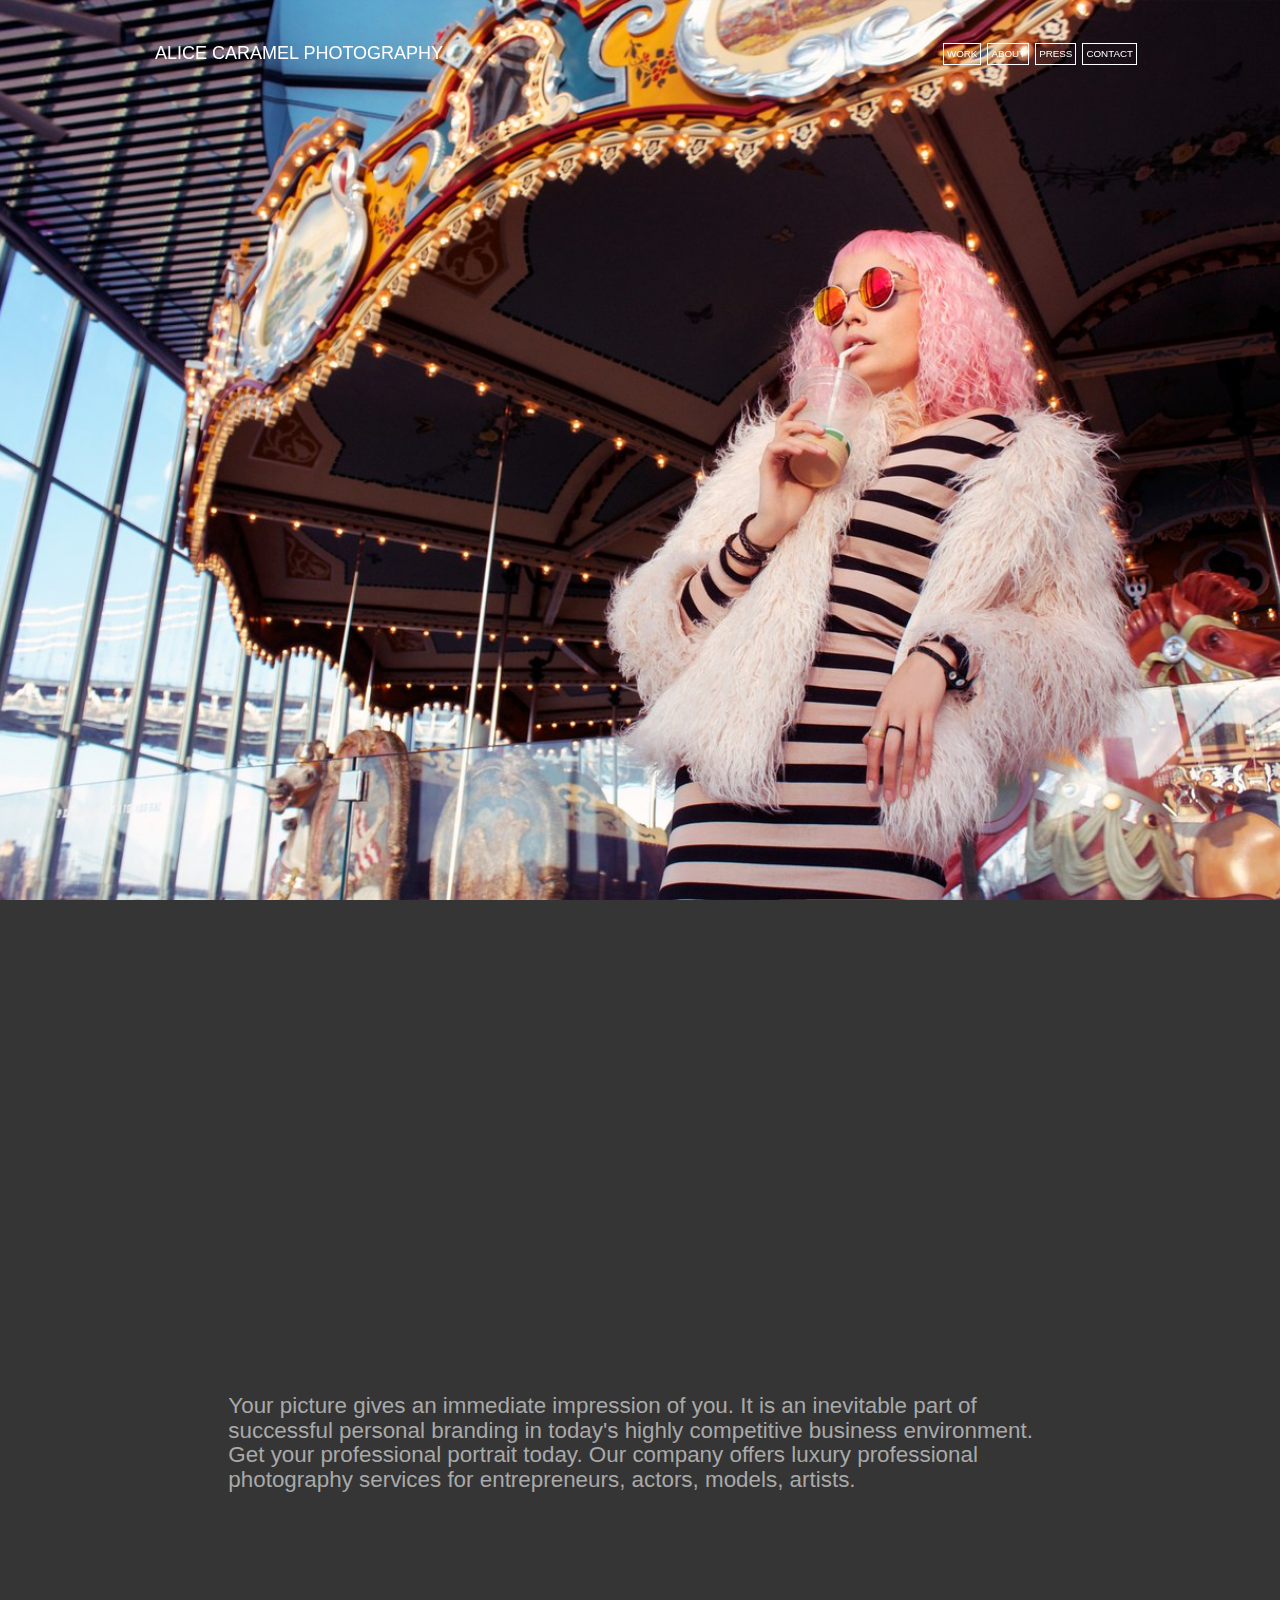
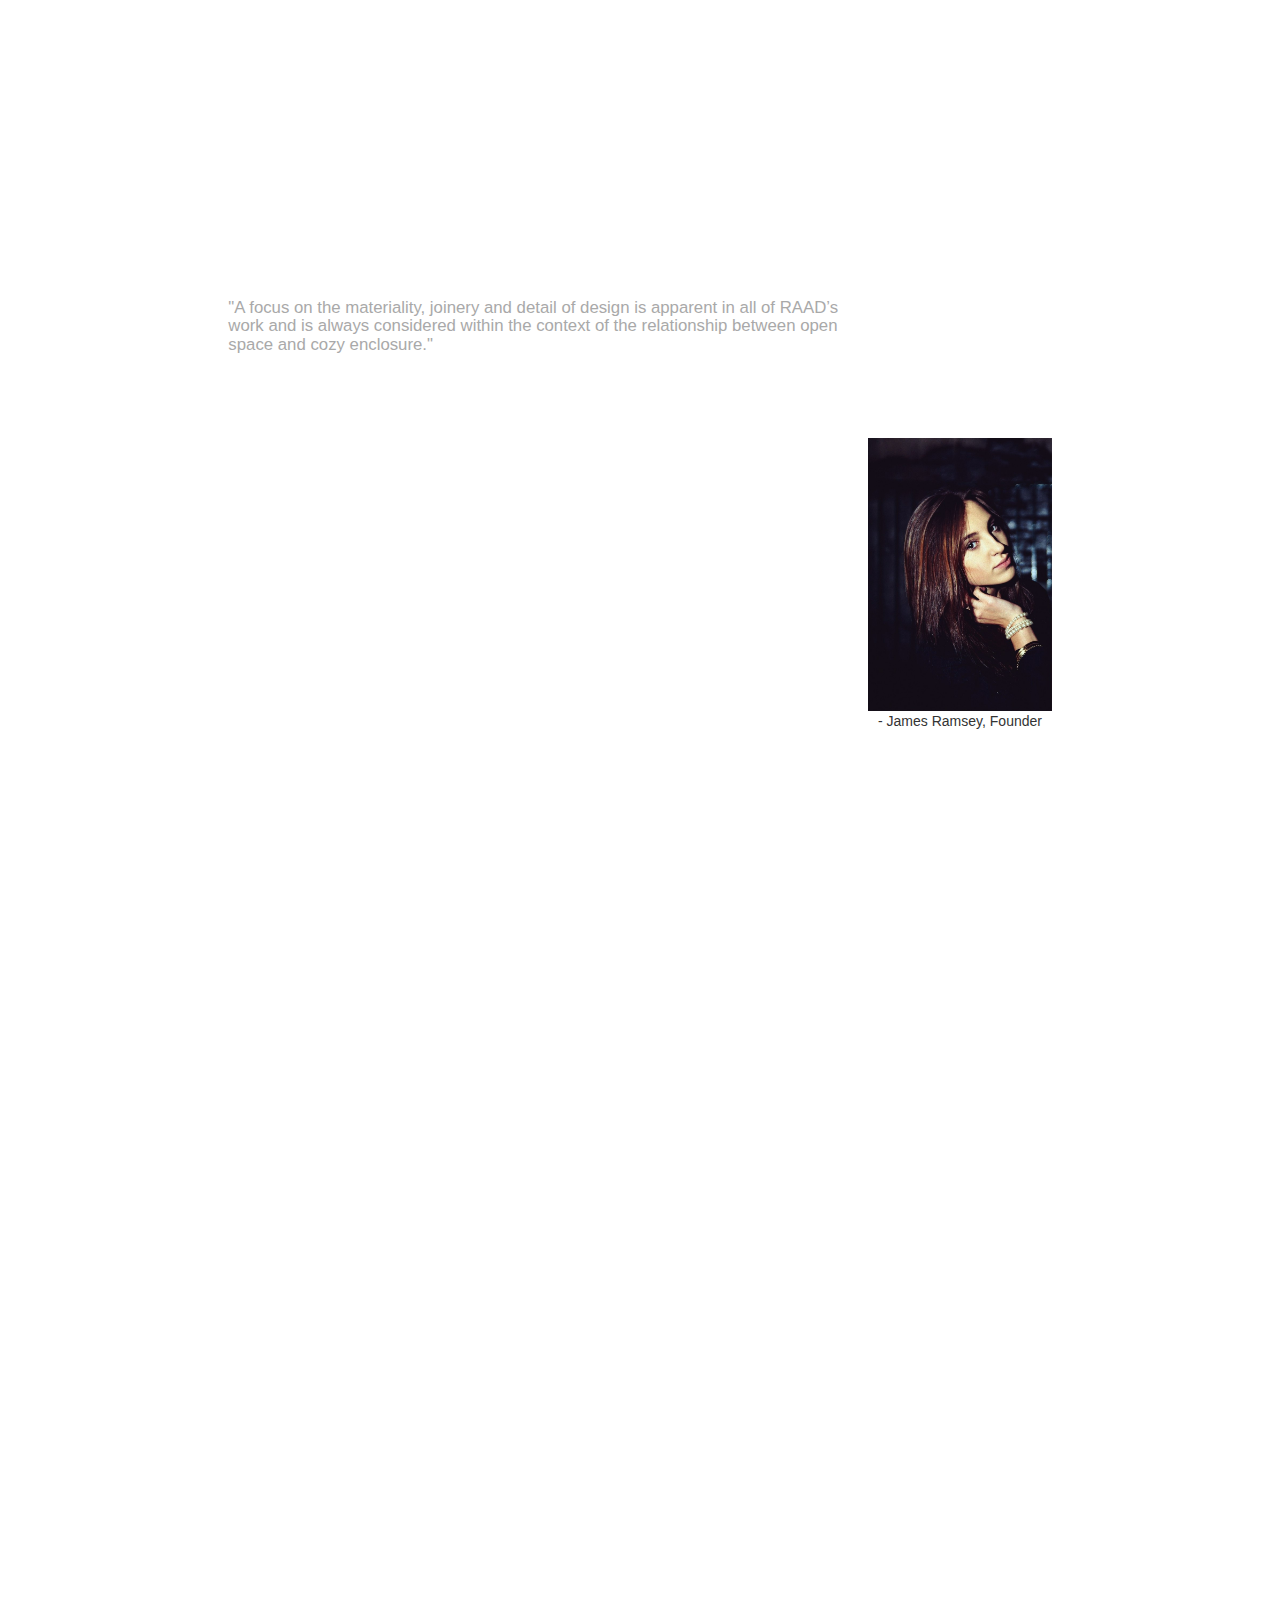
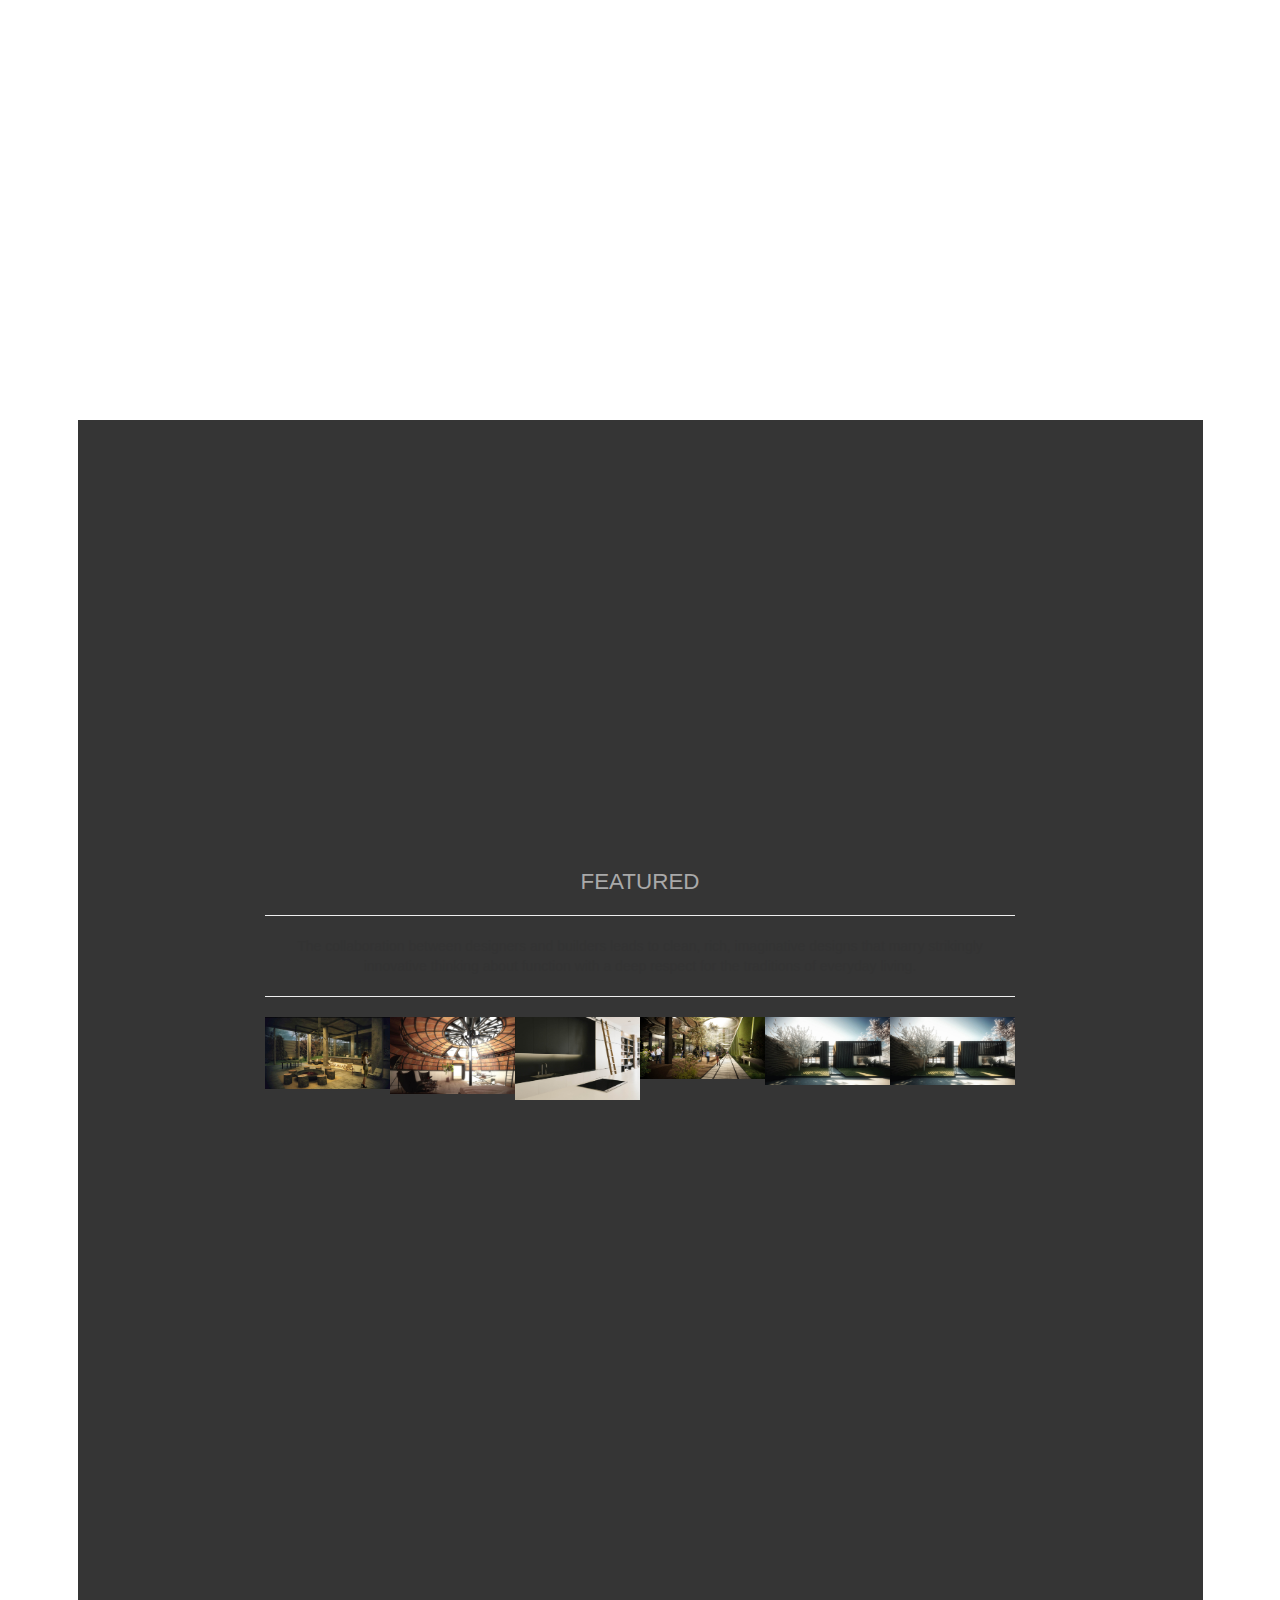
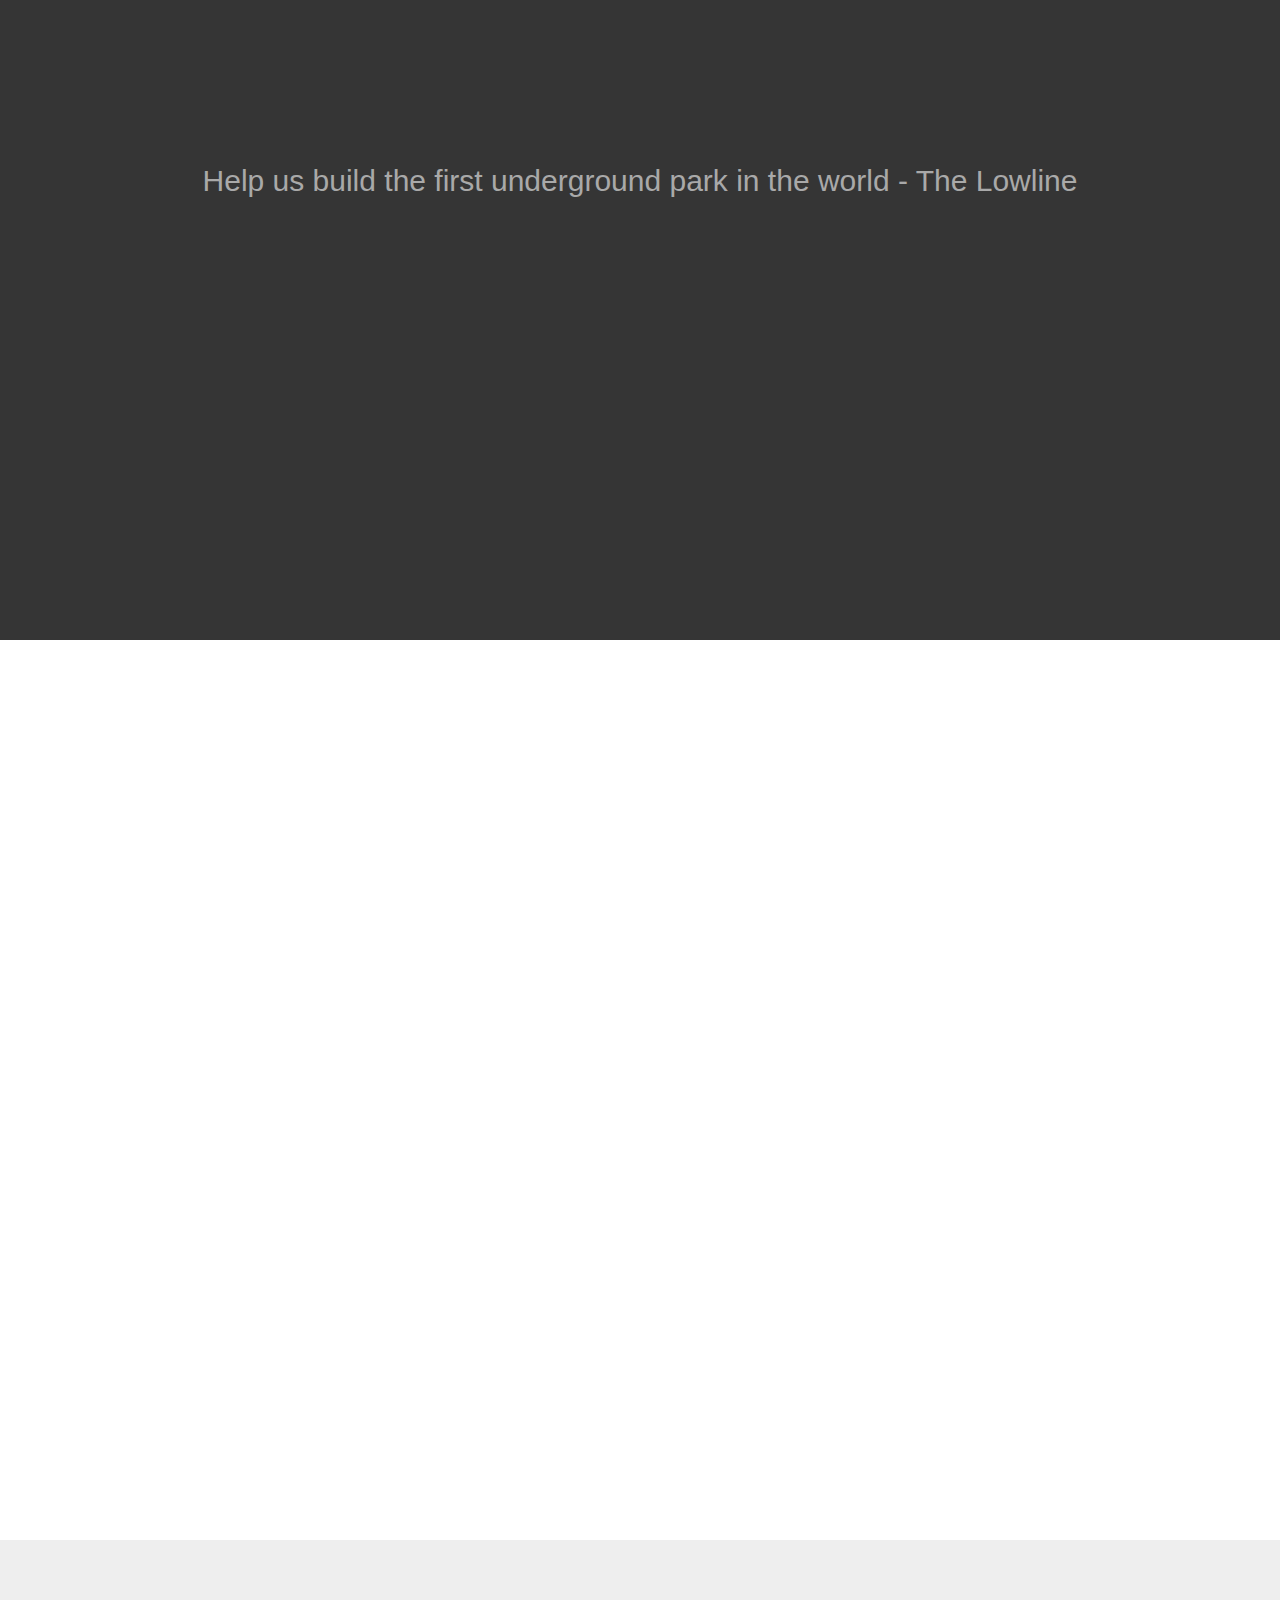
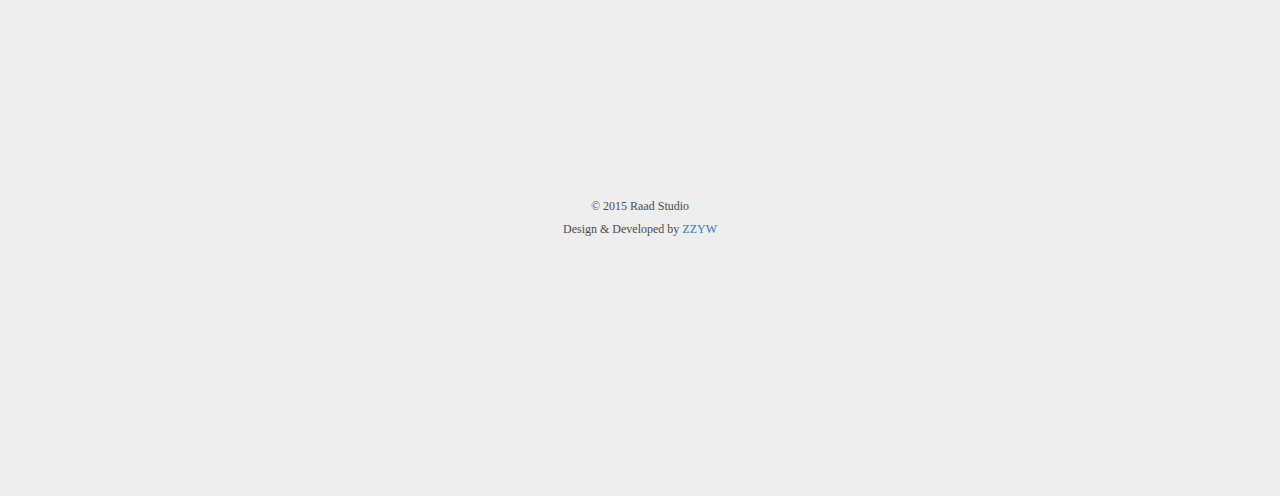
==== index.html @ 20e03460 "2 columns" ====
<html>

        <head>
            <!--Support of foreigh character-->
            <meta charset="utf-8">
            <!--IE Compatibility Setting, "IE=Edge ensures IE uses the latest rendering engine-->
            <meta http-equiv="X-UA-Compatible" content="IE=edge">
            <!--Get physical width of the movile device-->
            <meta name="viewport" content="width=device-width, initial-scale=1">
            <!--Name of your website displayed on the browser tab-->
            <title>ALICE CARAMEL PHOTOGRAPHY</title>
            <!-- Latest compiled and minified CSS -->
            <link rel="stylesheet" href="https://maxcdn.bootstrapcdn.com/bootstrap/3.3.2/css/bootstrap.min.css">
            <!-- custom css -->
            <link rel="stylesheet" href="custom.css">
            <!-- jQuery (necessary for Bootstrap's JavaScript plugins) -->
            <script src="https://ajax.googleapis.com/ajax/libs/jquery/1.11.2/jquery.min.js"></script>
            <!-- Latest compiled and minified JavaScript -->
            <script src="https://maxcdn.bootstrapcdn.com/bootstrap/3.3.2/js/bootstrap.min.js"></script>
            <!-- Scrollr.js a jquery library that makes one-page scrolldown design easier to implement-->
            <script src="lib/skrollr.min.js"></script>
        </head>

        <body>
            <nav class="navbar navbar-default navbar-fixed-top">
  <div class="container-fluid">
    <!-- Brand and toggle get grouped for better mobile display -->
    <div class="navbar-header">
      <button type="button" class="navbar-toggle collapsed" data-toggle="collapse" data-target="#bs-example-navbar-collapse-1">
        <span class="sr-only">Toggle navigation</span>
        <span class="icon-bar"></span>
        <span class="icon-bar"></span>
        <span class="icon-bar"></span>
      </button>
      <a class="navbar-brand" href="#">ALICE CARAMEL PHOTOGRAPHY</a>
    </div>

    <!-- Collect the nav links, forms, and other content for toggling -->
    <div class="collapse navbar-collapse" id="bs-example-navbar-collapse-1">
      <ul class="nav navbar-nav">
      </ul>
      <ul class="nav navbar-nav navbar-right">
        <li><a href="#">WORK</a></li>
        <li><a href="#">ABOUT</a></li>
        <li><a href="#">PRESS</a></li>
        <li><a href="#">CONTACT</a></li>
      </ul>
    </div><!-- /.navbar-collapse -->
  </div><!-- /.container-fluid -->
</nav>
            <div class="container-fluid">
            <div class="row background-img" id="featured_1"></div>
            <div class="row intro">
                <div class="col-xs-12 col-xs-offset-0 col-sm-8 col-sm-offset-2">
                    <h1>Your picture gives an immediate impression of you. It is an inevitable part of successful personal branding in today's highly competitive business environment. Get your professional portrait today. Our company offers luxury professional photography services for entrepreneurs, actors, models, artists. 
                    </h1>
                </div>
            </div>
            <div class="row background-img" id="featured_2"></div>
            <div class="row intro" id="founder">
                <div class="col-xs-12 col-xs-offset-0 col-sm-6 col-sm-offset-2">
                    <h3>"A focus on the materiality, joinery and detail of design is apparent in all of RAAD’s work and is always considered within the context of the relationship between open space and cozy enclosure."
                    </h3>
                </div>
                <div class="col-xs-5 col-xs-offset-7 col-sm-2 col-sm-offset-8" >
                    <img class="img-responsive" src="img/founder/james_ramsey.jpg">
                    <p class="text-center"> - James Ramsey, Founder</p>
                </div>
            </div>
            <div class="row background-img" id="featured_3"></div>
            <div class="row intro" id="featured">
                <div class="col-xs-12 col-xs-offset-0 col-sm-8 col-sm-offset-2">
                    <div class="row">
                        <h1 class="text-center">FEATURED</h1>
                        <hr>
                        <p class="text-center">
                            The collaboration between designers and builders leads to clean, rich, imaginative designs that marry strikingly innovative thinking about function with a deep respect for the traditions of everyday living. 
                        </p>
                        <hr>
                    </div>
                    <div class="row" id="featured-gallery">
                        <div class="col-xs-6 col-sm-2 col-sm-offset-0">
                            <img class="img-responsive" src="img/featuredprojects/brooklynhotel/brooklynhotel.jpg">
                        </div>
                        <div class="col-xs-6 col-xs-offset-3 col-sm-2 col-sm-offset-0">
                            <img class="img-responsive" src="img/featuredprojects/centrestreetloft/centrestreetloft.jpg">
                        </div>
                        <div class="col-xs-6 col-xs-offset-3 col-sm-2 col-sm-offset-0">    
                            <img class="img-responsive" src="img/featuredprojects/greenwichstreetloft/greenwichstreetloft.jpg">
                        </div>
                        <div class="col-xs-6 col-xs-offset-3 col-sm-2 col-sm-offset-0">
                            <img class="img-responsive" src="img/featuredprojects/lowline/lowline.jpg">
                         </div>
                         <div class="col-xs-6 col-xs-offset-3 col-sm-2 col-sm-offset-0">   
                            <img class="img-responsive" src="img/featuredprojects/shorehouse/shorehouse.jpg">
                        </div>
                        <div class="col-xs-6 col-xs-offset-3 col-sm-2 col-sm-offset-0">   
                            <img class="img-responsive" src="img/featuredprojects/shorehouse/shorehouse.jpg">
                        </div>
                         
                    </div>
                </div>
            </div>
            <div class="row background-img" id="featured_4"></div>
            <div class="row intro">
                    <div class="embed-responsive embed-responsive-16by9">
                         <iframe class="embed-responsive-item" src="https://www.youtube.com/embed/nLecuOcB3dA"></iframe>
                    </div>
                    <a href="http://www.thelowline.org/"><h2 class="text-center">Help us build the first underground park in the world - The Lowline</h2></a>
                    
            </div>
            <div class="row background-img" id="featured_5"></div>
            
            <footer class="row text-center">
                <h6>© 2015 Raad Studio</h6>
                <h6>Design & Developed by <a href="www.zzyw.co">ZZYW</a></h6>
            </footer>

        </div>
        </body>


        </html>
---- custom.css ----
.background-img {
    
    height: 100vh;

    
    -webkit-background-size: cover;
    -moz-background-size: cover;
    -o-background-size: cover;
    background-size: cover;

    
    background-position: center center;

    background-attachment: fixed;
}

#intro #intro-text {
    margin-top: 45%;
}
#featured_1 {
    background-image: url(img/featuredimages/1_feature.jpg);
}
#featured_2 {
    background-image: url(img/featuredimages/2_feature.jpg);
}
#featured_3 {
    background-image: url(img/featuredimages/3_feature.jpg);
}
#featured_4 {
    background-image: url(img/featuredimages/4_feature.jpg);
}
#featured_5 {
    background-image: url(img/featuredimages/5_feature.jpg)
}

footer{
    background-color: #EEEEEE;
    
    margin: 0;
    
    padding: 20% 0;
}

footer h6{
    font-family: "helvetica neue";
    
    font-weight: 300;
    color: #4c4c4c;
}


.navbar-default {
    background-color: transparent;
    border-color: transparent;
    margin: 2em 10em;
}

.navbar-brand {
    color: white !important;
    font-weight: 200;
}

.navbar-default .navbar-nav>li>a {
    font-size: 0.7em;
    color: white;
    padding: 0 3px;
    margin: 15px 3px;
    border: solid 1px white;
}

.intro {
    height: 140vh;
    background-color: #353535;
}

h1{
    color: #A9A9A9;
    margin-top: 35%;
}

h2{
    color: #A9A9A9;
    margin-top: 5%;
}

h3{
    color: #A9A9A9;
}

#tagline h1{
    margin-top: 50%;
    margin-bottom: 50%;
}

#founder{
    background-color: white;
}

#founder>div:first-child{
    margin-top: 20%;
}

    #featured-gallery > div{
    padding-right:0;
    padding-left:0;
    }

     #featured{
        margin-left: 5%;
        margin-right: 5%;
    }


/* Small devices (tablets, 768px and up) */
@media (min-width: 768px) { 
    #featured-gallery > div{
    padding-right:0 !important;
    padding-left:0 !important;
    }


    }

    h1{
        font-size: 1.6em;
        margin-top: 60%;
    }

    h3{
        font-size: 1.2em;
        margin-top: 30%;
    }

    #founder img{
        margin-top: 40%;
    }
}
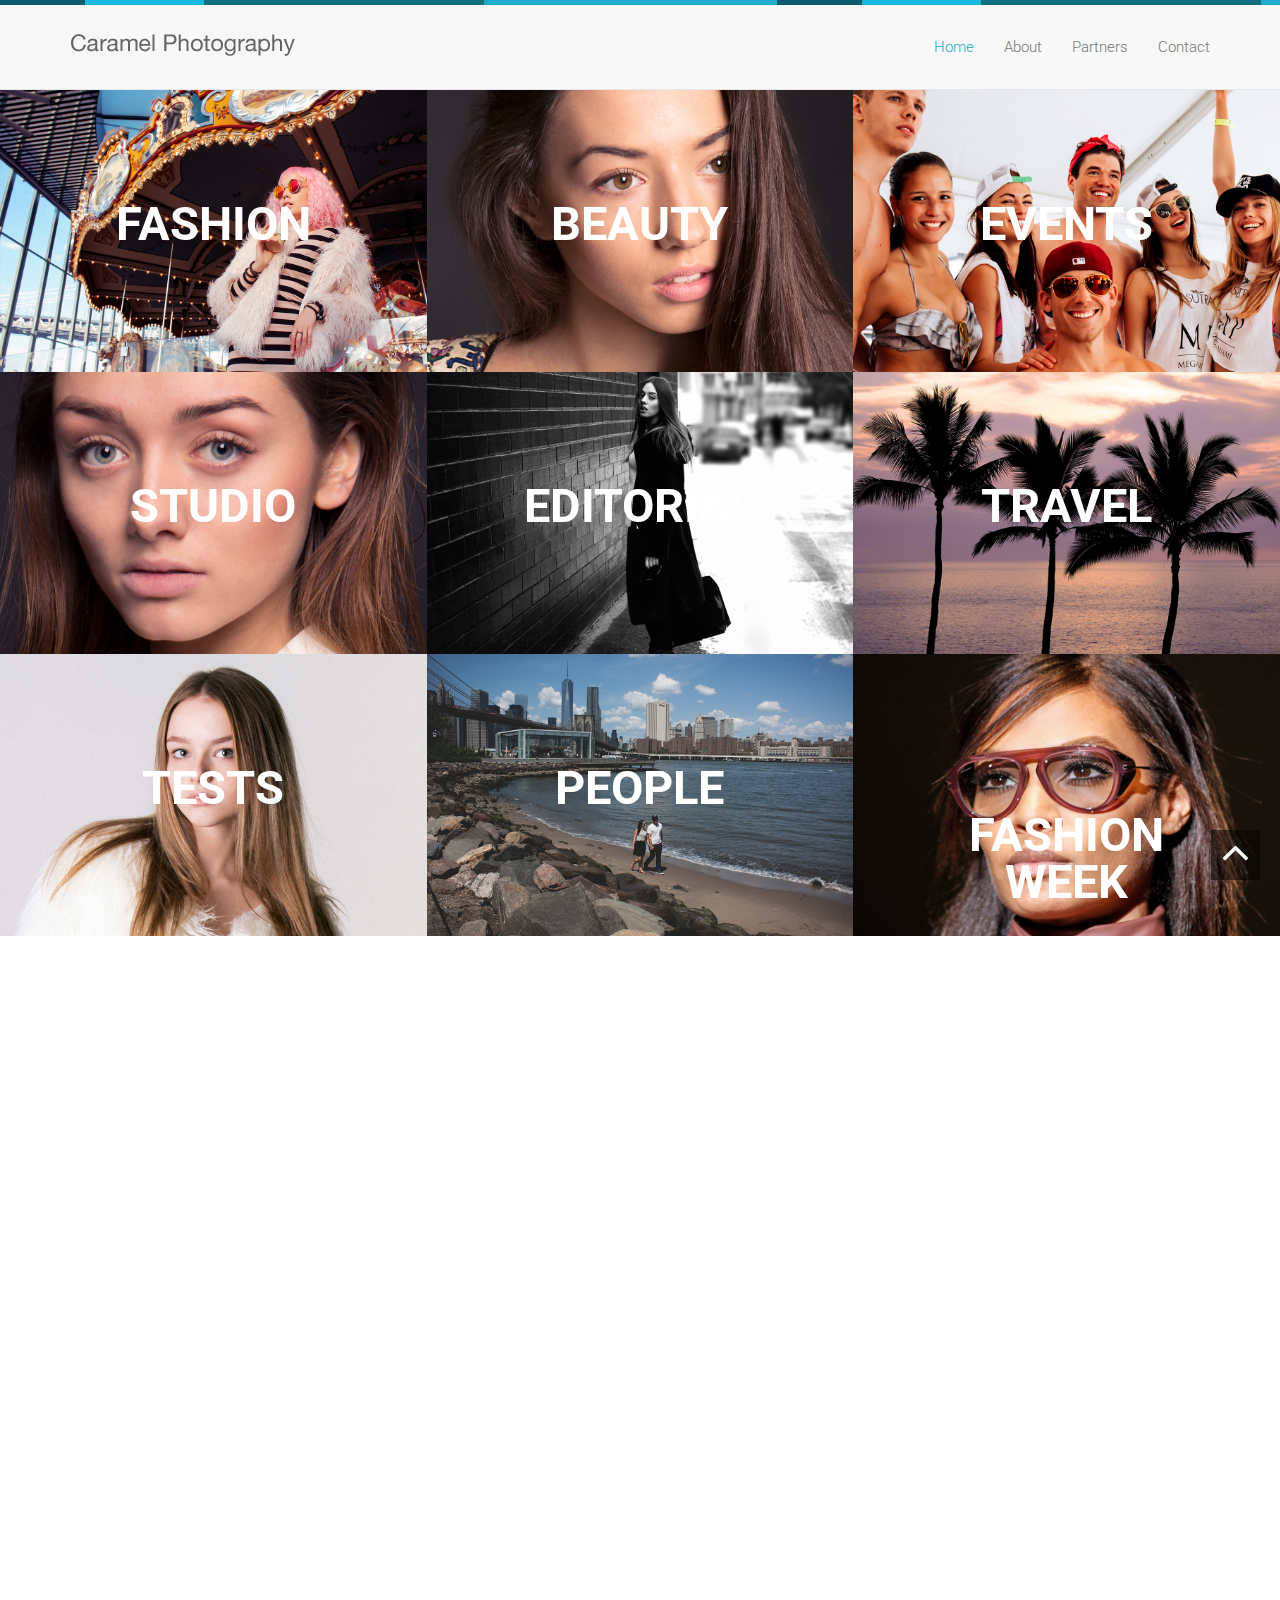
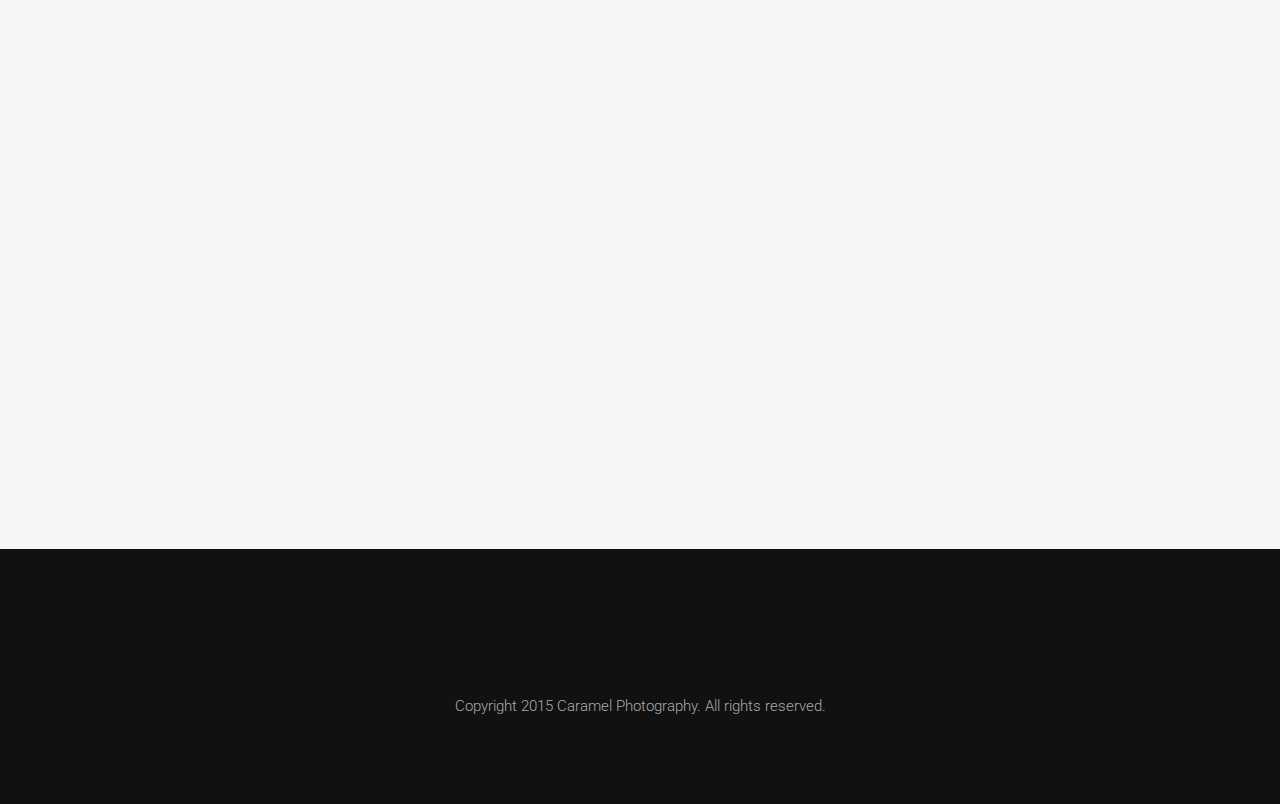
==== commit 55c9cc6c: "all new website homework" ====
--- a/index.html
+++ b/index.html
@@ -1,123 +1,444 @@
-        <html>
-
-        <head>
-            <!--Support of foreigh character-->
-            <meta charset="utf-8">
-            <!--IE Compatibility Setting, "IE=Edge ensures IE uses the latest rendering engine-->
-            <meta http-equiv="X-UA-Compatible" content="IE=edge">
-            <!--Get physical width of the movile device-->
-            <meta name="viewport" content="width=device-width, initial-scale=1">
-            <!--Name of your website displayed on the browser tab-->
-            <title>ALICE CARAMEL PHOTOGRAPHY</title>
-            <!-- Latest compiled and minified CSS -->
-            <link rel="stylesheet" href="https://maxcdn.bootstrapcdn.com/bootstrap/3.3.2/css/bootstrap.min.css">
-            <!-- custom css -->
-            <link rel="stylesheet" href="custom.css">
-            <!-- jQuery (necessary for Bootstrap's JavaScript plugins) -->
-            <script src="https://ajax.googleapis.com/ajax/libs/jquery/1.11.2/jquery.min.js"></script>
-            <!-- Latest compiled and minified JavaScript -->
-            <script src="https://maxcdn.bootstrapcdn.com/bootstrap/3.3.2/js/bootstrap.min.js"></script>
-            <!-- Scrollr.js a jquery library that makes one-page scrolldown design easier to implement-->
-            <script src="lib/skrollr.min.js"></script>
-        </head>
-
-        <body>
-            <nav class="navbar navbar-default navbar-fixed-top">
-  <div class="container-fluid">
-    <!-- Brand and toggle get grouped for better mobile display -->
-    <div class="navbar-header">
-      <button type="button" class="navbar-toggle collapsed" data-toggle="collapse" data-target="#bs-example-navbar-collapse-1">
-        <span class="sr-only">Toggle navigation</span>
-        <span class="icon-bar"></span>
-        <span class="icon-bar"></span>
-        <span class="icon-bar"></span>
-      </button>
-      <a class="navbar-brand" href="#">ALICE CARAMEL PHOTOGRAPHY</a>
-    </div>
-
-    <!-- Collect the nav links, forms, and other content for toggling -->
-    <div class="collapse navbar-collapse" id="bs-example-navbar-collapse-1">
-      <ul class="nav navbar-nav">
-      </ul>
-      <ul class="nav navbar-nav navbar-right">
-        <li><a href="#">WORK</a></li>
-        <li><a href="#">ABOUT</a></li>
-        <li><a href="#">PRESS</a></li>
-        <li><a href="#">CONTACT</a></li>
-      </ul>
-    </div><!-- /.navbar-collapse -->
-  </div><!-- /.container-fluid -->
-</nav>
-            <div class="container-fluid">
-            <div class="row background-img" id="featured_1"></div>
-            <div class="row intro">
-                <div class="col-xs-12 col-xs-offset-0 col-sm-8 col-sm-offset-2">
-                    <h1>Your picture gives an immediate impression of you. It is an inevitable part of successful personal branding in today's highly competitive business environment. Get your professional portrait today. Our company offers luxury professional photography services for entrepreneurs, actors, models, artists. 
-                    </h1>
-                </div>
-            </div>
-            <div class="row background-img" id="featured_2"></div>
-            <div class="row intro" id="founder">
-                <div class="col-xs-12 col-xs-offset-0 col-sm-6 col-sm-offset-2">
-                    <h3>"A focus on the materiality, joinery and detail of design is apparent in all of RAAD’s work and is always considered within the context of the relationship between open space and cozy enclosure."
-                    </h3>
-                </div>
-                <div class="col-xs-5 col-xs-offset-7 col-sm-2 col-sm-offset-8" >
-                    <img class="img-responsive" src="img/founder/james_ramsey.jpg">
-                    <p class="text-center"> - James Ramsey, Founder</p>
-                </div>
-            </div>
-            <div class="row background-img" id="featured_3"></div>
-            <div class="row intro" id="featured">
-                <div class="col-xs-12 col-xs-offset-0 col-sm-8 col-sm-offset-2">
-                    <div class="row">
-                        <h1 class="text-center">FEATURED</h1>
-                        <hr>
-                        <p class="text-center">
-                            The collaboration between designers and builders leads to clean, rich, imaginative designs that marry strikingly innovative thinking about function with a deep respect for the traditions of everyday living. 
-                        </p>
-                        <hr>
-                    </div>
-                    <div class="row" id="featured-gallery">
-                        <div class="col-xs-6 col-sm-2 col-sm-offset-0">
-                            <img class="img-responsive" src="img/featuredprojects/brooklynhotel/brooklynhotel.jpg">
-                        </div>
-                        <div class="col-xs-6 col-xs-offset-3 col-sm-2 col-sm-offset-0">
-                            <img class="img-responsive" src="img/featuredprojects/centrestreetloft/centrestreetloft.jpg">
-                        </div>
-                        <div class="col-xs-6 col-xs-offset-3 col-sm-2 col-sm-offset-0">    
-                            <img class="img-responsive" src="img/featuredprojects/greenwichstreetloft/greenwichstreetloft.jpg">
-                        </div>
-                        <div class="col-xs-6 col-xs-offset-3 col-sm-2 col-sm-offset-0">
-                            <img class="img-responsive" src="img/featuredprojects/lowline/lowline.jpg">
-                         </div>
-                         <div class="col-xs-6 col-xs-offset-3 col-sm-2 col-sm-offset-0">   
-                            <img class="img-responsive" src="img/featuredprojects/shorehouse/shorehouse.jpg">
-                        </div>
-                        <div class="col-xs-6 col-xs-offset-3 col-sm-2 col-sm-offset-0">   
-                            <img class="img-responsive" src="img/featuredprojects/shorehouse/shorehouse.jpg">
-                        </div>
-                         
-                    </div>
-                </div>
-            </div>
-            <div class="row background-img" id="featured_4"></div>
-            <div class="row intro">
-                    <div class="embed-responsive embed-responsive-16by9">
-                         <iframe class="embed-responsive-item" src="https://www.youtube.com/embed/nLecuOcB3dA"></iframe>
-                    </div>
-                    <a href="http://www.thelowline.org/"><h2 class="text-center">Help us build the first underground park in the world - The Lowline</h2></a>
-                    
-            </div>
-            <div class="row background-img" id="featured_5"></div>
-            
-            <footer class="row text-center">
-                <h6>© 2015 Raad Studio</h6>
-                <h6>Design & Developed by <a href="www.zzyw.co">ZZYW</a></h6>
-            </footer>
-
-        </div>
-        </body>
-
-
-        </html>+<!DOCTYPE html>
+<html lang="en">
+<head>
+<meta charset="UTF-8" />
+<meta http-equiv="Content-Type" content="text/html; charset=utf-8" />
+<meta name="viewport" content="width=device-width, initial-scale=1, maximum-scale=1, user-scalable=no">
+<title>Caramel Photography</title>
+
+
+<link href='http://fonts.googleapis.com/css?family=Roboto:400,300,700' rel='stylesheet' type='text/css'>
+
+
+<link href="//maxcdn.bootstrapcdn.com/font-awesome/4.2.0/css/font-awesome.min.css" rel="stylesheet">
+
+
+<link rel="stylesheet" href="assets/bootstrap/css/bootstrap.min.css" />
+
+
+<link rel="stylesheet" href="assets/animate/animate.css" />
+<link rel="stylesheet" href="assets/animate/set.css" />
+
+
+<link rel="stylesheet" href="assets/gallery/blueimp-gallery.min.css">
+
+
+<link rel="shortcut icon" href="images/favicon.ico" type="image/x-icon">
+<link rel="icon" href="images/favicon.ico" type="image/x-icon">
+
+
+<link rel="stylesheet" href="assets/style.css">
+
+</head>
+
+<body>
+<div class="topbar animated fadeInLeftBig"></div>
+
+<!-- Header Starts -->
+<div class="navbar-wrapper">
+      <div class="container">
+
+        <div class="navbar navbar-default navbar-fixed-top" role="navigation" id="top-nav">
+          <div class="container">
+            <div class="navbar-header">
+              <!-- Logo Starts -->
+              <a class="navbar-brand" href="#home"><img src="images/logo.png" alt="logo"></a>
+              <!-- #Logo Ends -->
+
+
+              <button type="button" class="navbar-toggle collapsed" data-toggle="collapse" data-target=".navbar-collapse">
+                <span class="sr-only">Toggle navigation</span>
+                <span class="icon-bar"></span>
+                <span class="icon-bar"></span>
+                <span class="icon-bar"></span>
+              </button>
+
+            </div>
+
+
+            <!-- Nav Starts -->
+            <div class="navbar-collapse  collapse">
+              <ul class="nav navbar-nav navbar-right scroll">
+                 <li class="active"><a href="#works">Home</a></li>
+                 <li ><a href="#about">About</a></li>
+                 <li ><a href="#partners">Partners</a></li>
+                 <li ><a href="#contact">Contact</a></li>
+              </ul>
+            </div>
+            <!-- #Nav Ends -->
+
+          </div>
+        </div>
+
+      </div>
+    </div>
+<!-- #Header Starts -->
+
+
+
+
+
+
+
+<!-- works -->
+<div id="works"  class=" clearfix grid"> 
+    <figure class="effect-oscar  wowload fadeIn">
+        <img src="images/portfolio/1.jpg" alt="img01"/>
+        <figcaption>
+            <h2>Fashion</h2>
+            <p><br>
+            <a href="images/portfolio/1.jpg" title="1" data-gallery>View more</a></p>            
+        </figcaption>
+    </figure>
+     <figure class="effect-oscar  wowload fadeInUp">
+        <img src="images/portfolio/2.jpg" alt="img01"/>
+        <figcaption>
+            <h2>Beauty</h2>
+            <p><br>
+            <a href="images/portfolio/2.jpg" title="1" data-gallery>View more</a></p>            
+        </figcaption>
+    </figure>
+     <figure class="effect-oscar  wowload fadeInUp">
+        <img src="images/portfolio/3.jpg" alt="img01"/>
+        <figcaption>
+            <h2>Events</h2>
+            <p><br>
+            <a href="images/portfolio/3.jpg" title="1" data-gallery>View more</a></p>            
+        </figcaption>
+    </figure>
+     <figure class="effect-oscar  wowload fadeInUp">
+        <img src="images/portfolio/4.jpg" alt="img01"/>
+        <figcaption>
+            <h2>Studio</h2>
+            <p><br>
+            <a href="images/portfolio/4.jpg" title="1" data-gallery>View more</a></p>            
+        </figcaption>
+    </figure>
+     <figure class="effect-oscar  wowload fadeInUp">
+        <img src="images/portfolio/5.jpg" alt="img01"/>
+        <figcaption>
+            <h2>Editorial</h2>
+            <p><br>
+            <a href="images/portfolio/5.jpg" title="1" data-gallery>View more</a></p>            
+        </figcaption>
+    </figure>
+     
+     <figure class="effect-oscar  wowload fadeInUp">
+        <img src="images/portfolio/6.jpg" alt="img01"/>
+        <figcaption>
+            <h2>Travel</h2>
+            <p><br>
+            <a href="images/portfolio/6.jpg" title="1" data-gallery>View more</a></p>            
+        </figcaption>
+    </figure>
+    <figure class="effect-oscar  wowload fadeInUp">
+        <img src="images/portfolio/7.jpg" alt="img01"/>
+        <figcaption>
+            <h2>Tests</h2>
+            <p><br>
+            <a href="images/portfolio/7.jpg" title="1" data-gallery>View more</a></p>            
+        </figcaption>
+    </figure>
+    <figure class="effect-oscar  wowload fadeInUp">
+        <img src="images/portfolio/8.jpg" alt="img01"/>
+        <figcaption>
+            <h2>People</h2>
+            <p><br>
+            <a href="images/portfolio/8.jpg" title="1" data-gallery>View more</a></p>            
+        </figcaption>
+    </figure>
+    <figure class="effect-oscar  wowload fadeInUp">
+        <img src="images/portfolio/9.jpg" alt="img01"/>
+        <figcaption>
+            <h2>Fashion week</h2>
+            <p><br>
+            <a href="images/portfolio/9.jpg" title="1" data-gallery>View more</a></p>            
+        </figcaption>
+    </figure>
+    <figure class="effect-oscar  wowload fadeInUp">
+        <img src="images/portfolio/10.jpg" alt="img01"/>
+        <figcaption>
+            <h2>Love</h2>
+            <p><br>
+            <a href="images/portfolio/10.jpg" title="1" data-gallery>View more</a></p>            
+        </figcaption>
+    </figure>
+    <figure class="effect-oscar  wowload fadeInUp">
+        <img src="images/portfolio/11.jpg" alt="img01"/>
+        <figcaption>
+            <h2>New York</h2>
+            <p><br>
+            <a href="images/portfolio/11.jpg" title="1" data-gallery>View more</a></p>            
+        </figcaption>
+    </figure>
+    <figure class="effect-oscar  wowload fadeInUp">
+        <img src="images/portfolio/12.jpg" alt="img01"/>
+        <figcaption>
+            <h2>Models</h2>
+            <p><br>
+            <a href="images/portfolio/12.jpg" title="1" data-gallery>View more</a></p>            
+        </figcaption>
+    </figure>
+    
+
+     
+</div>
+<!-- works -->
+
+
+
+
+
+
+
+<div id="about"  class="container spacer about">
+<h2 class="text-center wowload fadeInUp">Fashion photographer Alice Caramel based in New York</h2>  
+  <div class="row">
+  <div class="col-sm-6 wowload fadeInLeft">
+    <h4>Services</h4>
+    <p>Your picture gives an immediate impression of you. It is an inevitable part of successful personal branding in today's highly competitive business environment. Get your professional portrait today. Our company offers luxury professional photography services for entrepreneurs, actors, models, artists.</p>
+    
+
+  </div>
+  <div class="col-sm-6 wowload fadeInRight">
+  <h4>About</h4>
+  <p>Fashion photographer based in New York</p>    
+  </div>
+  </div>
+
+  <div class="process">
+  <h3 class="text-center wowload fadeInUp">Process of our work</h3>
+  <ul class="row text-center list-inline  wowload bounceInUp">
+      <li>
+            <span><i class="fa fa-history"></i><b>Creating ideas</b></span>
+        </li>
+        <li>
+            <span><i class="fa fa-puzzle-piece"></i><b>Organising creative team</b></span>
+        </li>
+        <li>
+            <span><i class="fa fa-database"></i><b>Shooting</b></span>
+        </li>
+        <li>
+            <span><i class="fa fa-magic"></i><b>Choosing the right pictures</b></span>
+        </li>        
+        <li>
+            <span><i class="fa fa-cloud-upload"></i><b>Retouching</b></span>
+        </li>
+    </ul>
+  </div>
+</div>
+<!-- #Cirlce Ends -->
+
+
+
+<!-- About Starts -->
+<div class="highlight-info">
+<div class="overlay spacer">
+<div class="container">
+<div class="row text-center  wowload fadeInDownBig">
+  <div class="col-sm-3 col-xs-6">
+  <i class="fa fa-smile-o  fa-5x"></i><h4>50 Clients</h4>
+  </div>
+  <div class="col-sm-3 col-xs-6">
+  <i class="fa fa-rocket  fa-5x"></i><h4>200 Photoshoots</h4>
+  </div>
+  <div class="col-sm-3 col-xs-6">
+  <i class="fa fa-cloud-download  fa-5x"></i><h4>10 Cities</h4>
+  </div>
+  <div class="col-sm-3 col-xs-6">
+  <i class="fa fa-map-marker fa-5x"></i><h4>3 Studios</h4>
+  </div>
+</div>
+</div>
+</div>
+</div>
+<!-- About Ends -->
+
+
+
+
+
+
+
+<div id="partners" class="container spacer ">
+	<h2 class="text-center  wowload fadeInUp">Some of our happy clients</h2>
+  <div class="clearfix">
+    <div class="col-sm-6 partners  wowload fadeInLeft">
+         <img src="images/partners/1.jpg" alt="partners">
+         <img src="images/partners/2.jpg" alt="partners">
+         <img src="images/partners/3.jpg" alt="partners">
+         <img src="images/partners/4.jpg" alt="partners">
+    </div>
+    <div class="col-sm-6">
+
+
+    <div id="carousel-testimonials" class="carousel slide testimonails  wowload fadeInRight" data-ride="carousel">
+    <div class="carousel-inner">  
+      <div class="item active animated bounceInRight row">
+      <div class="animated slideInLeft col-xs-2"><img alt="portfolio" src="images/team/1.jpg" width="100" class="img-circle img-responsive"></div>
+      <div  class="col-xs-10">
+      <p> It was a real pleasure to work with Caramel Photography!</p>      
+      <span>Angel Smith - <b>Forever 21</b></span>
+      </div>
+      </div>
+      <div class="item  animated bounceInRight row">
+      <div class="animated slideInLeft col-xs-2"><img alt="portfolio" src="images/team/2.jpg" width="100" class="img-circle img-responsive"></div>
+      <div  class="col-xs-10">
+      <p>Very satisfied!</p>
+      <span>John Partic - <b>Chanel</b></span>
+      </div>
+      </div>
+      <div class="item  animated bounceInRight row">
+      <div class="animated slideInLeft  col-xs-2"><img alt="portfolio" src="images/team/3.jpg" width="100" class="img-circle img-responsive"></div>
+      <div  class="col-xs-10">
+      <p>Amazing work!</p>
+      <span>Harris David - <b>Zara</b></span>
+      </div>
+      </div>
+  </div>
+
+   <!-- Indicators -->
+   	<ol class="carousel-indicators">
+    <li data-target="#carousel-testimonials" data-slide-to="0" class="active"></li>
+    <li data-target="#carousel-testimonials" data-slide-to="1"></li>
+    <li data-target="#carousel-testimonials" data-slide-to="2"></li>
+  	</ol>
+  	<!-- Indicators -->
+  </div>
+
+
+
+    </div>
+  </div>
+
+
+<!-- team -->
+<h3 class="text-center  wowload fadeInUp">Our team</h3>
+<p class="text-center  wowload fadeInLeft">Our creative team that is making everything possible</p>
+<div class="row grid team  wowload fadeInUpBig">	
+	<div class=" col-sm-3 col-xs-6">
+	<figure class="effect-chico">
+        <img src="images/team/8.jpg" alt="img01" class="img-responsive" />
+        <figcaption>
+            <p><b>Vira Makar</b><br>Fashion photographer<br><br><a href="#"><i class="fa fa-dribbble"></i></a> <a href="#"><i class="fa fa-facebook"></i></a> <a href="#"><i class="fa fa-twitter"></i></a></p>            
+        </figcaption>
+    </figure>
+    </div>
+
+    <div class=" col-sm-3 col-xs-6">
+	<figure class="effect-chico">
+        <img src="images/team/10.jpg" alt="img01"/>
+        <figcaption>            
+            <p><b>John Smith</b><br>Stylist<br><br><a href="#"><i class="fa fa-dribbble"></i></a> <a href="#"><i class="fa fa-facebook"></i></a> <a href="#"><i class="fa fa-twitter"></i></a></p>            
+        </figcaption>
+    </figure>
+    </div>
+
+    <div class=" col-sm-3 col-xs-6">
+	<figure class="effect-chico">
+        <img src="images/team/12.jpg" alt="img01"/>
+        <figcaption>
+            <p><b>Nick Foster</b><br>Make-up artist<br><br><a href="#"><i class="fa fa-dribbble"></i></a> <a href="#"><i class="fa fa-facebook"></i></a> <a href="#"><i class="fa fa-twitter"></i></a></p>          
+        </figcaption>
+    </figure>
+    </div>
+
+    <div class=" col-sm-3 col-xs-6">
+	<figure class="effect-chico">
+        <img src="images/team/17.jpg" alt="img01"/>
+        <figcaption>
+            <p><b>Barbara Husto</b><br>Retoucher<br><br><a href="#"><i class="fa fa-dribbble"></i></a> <a href="#"><i class="fa fa-facebook"></i></a> <a href="#"><i class="fa fa-twitter"></i></a></p>
+        </figcaption>
+    </figure>
+    </div>
+
+ 
+</div>
+<!-- team -->
+
+</div>
+
+
+
+
+
+
+
+
+
+
+
+
+
+
+
+<!--Contact Starts-->
+<div id="contact" class="spacer">
+
+<div class="container contactform center">
+<h2 class="text-center  wowload fadeInUp">Get in touch to start your project</h2>
+  <div class="row wowload fadeInLeftBig">      
+      <div class="col-sm-6 col-sm-offset-3 col-xs-12">      
+        <input type="text" placeholder="Name">
+        <input type="text" placeholder="Company">
+        <textarea rows="5" placeholder="Message"></textarea>
+        <button class="btn btn-primary"><i class="fa fa-paper-plane"></i> Send</button>
+      </div>
+  </div>
+
+
+
+</div>
+</div>
+<!--Contact Ends-->
+
+
+
+<!-- Footer Starts -->
+<div class="footer text-center spacer">
+<p class="wowload flipInX"><a href="#"><i class="fa fa-facebook fa-2x"></i></a> <a href="#"><i class="fa fa-instagram fa-2x"></i></a> <a href="#"><i class="fa fa-twitter fa-2x"></i></a> <a href="#"><i class="fa fa-flickr fa-2x"></i></a> </p>
+Copyright 2015 Caramel Photography. All rights reserved.
+</div>
+<!-- # Footer Ends -->
+<a href="#works" class="gototop "><i class="fa fa-angle-up  fa-3x"></i></a>
+
+
+
+
+
+<!-- The Bootstrap Image Gallery lightbox, should be a child element of the document body -->
+<div id="blueimp-gallery" class="blueimp-gallery blueimp-gallery-controls">
+    <!-- The container for the modal slides -->
+    <div class="slides"></div>
+    <!-- Controls for the borderless lightbox -->
+    <h3 class="title">Title</h3>
+    <a class="prev">‹</a>
+    <a class="next">›</a>
+    <a class="close">×</a>
+    <!-- The modal dialog, which will be used to wrap the lightbox content -->    
+</div>
+
+
+
+<!-- jquery -->
+<script src="assets/jquery.js"></script>
+
+<!-- wow script -->
+<script src="assets/wow/wow.min.js"></script>
+
+
+<!-- boostrap -->
+<script src="assets/bootstrap/js/bootstrap.js" type="text/javascript" ></script>
+
+<!-- jquery mobile -->
+<script src="assets/mobile/touchSwipe.min.js"></script>
+<script src="assets/respond/respond.js"></script>
+
+<!-- gallery -->
+<script src="assets/gallery/jquery.blueimp-gallery.min.js"></script>
+
+<!-- custom script -->
+<script src="assets/script.js"></script>
+
+</body>
+</html>--- a/assets/animate/set.css
+++ b/assets/animate/set.css
@@ -0,0 +1,1139 @@
+.grid {
+	position: relative;
+	margin: 0 auto;
+	list-style: none;
+	text-align: center;
+}
+
+/* Common style */
+.grid figure {
+	position: relative;
+	float: left;
+	overflow: hidden;
+	margin: 0;	/*change here for spacing*/	
+	width: 33.333333333%;
+	text-align: center;
+	cursor: pointer;
+}
+
+.grid figure img {
+	position: relative;
+	display: block;
+	max-width: 102%;
+	opacity: 1;
+}
+
+.grid figure figcaption {
+	padding: 2em;
+	color: #fff;
+	text-transform: uppercase;
+	font-size: 1.25em;
+	-webkit-backface-visibility: hidden;
+	backface-visibility: hidden;
+}
+
+.grid figure figcaption::before,
+.grid figure figcaption::after {
+	pointer-events: none;
+}
+
+.grid figure figcaption,
+.grid figure figcaption > a {
+	position: absolute;
+	top: 0;
+	left: 0;
+	width: 100%;
+	height: 100%;
+}
+
+/* Anchor will cover the whole item by default */
+/* For some effects it will show as a button */
+.grid figure figcaption > a {
+	z-index: 1000;
+	text-indent: 200%;
+	white-space: nowrap;
+	font-size: 0;
+	opacity: 0;
+}
+
+.grid figure h2 {
+	word-spacing: -0.15em;
+	font-weight: 700;
+}
+
+.grid figure h2,
+.grid figure p {
+	margin: 0;
+}
+
+.grid figure p {
+	letter-spacing: 1px;
+	font-size: 68.5%;
+}
+
+/* Individual effects */
+
+/*---------------*/
+/***** Lily *****/
+/*---------------*/
+
+figure.effect-lily img {
+	max-width: none;
+	width: -webkit-calc(100% + 50px);
+	width: calc(100% + 50px);
+	opacity: 0.7;
+	-webkit-transition: opacity 0.35s, -webkit-transform 0.35s;
+	transition: opacity 0.35s, transform 0.35s;
+	-webkit-transform: translate3d(-40px,0, 0);
+	transform: translate3d(-40px,0,0);
+}
+
+figure.effect-lily figcaption {
+	text-align: left;
+}
+
+figure.effect-lily figcaption > div {
+	position: absolute;
+	bottom: 0;
+	left: 0;
+	padding: 2em;
+	width: 100%;
+	height: 50%;
+}
+
+figure.effect-lily h2,
+figure.effect-lily p {
+	-webkit-transform: translate3d(0,40px,0);
+	transform: translate3d(0,40px,0);
+}
+
+figure.effect-lily h2 {
+	-webkit-transition: -webkit-transform 0.35s;
+	transition: transform 0.35s;
+}
+
+figure.effect-lily p {
+	color: rgba(255,255,255,0.8);
+	opacity: 0;
+	-webkit-transition: opacity 0.2s, -webkit-transform 0.35s;
+	transition: opacity 0.2s, transform 0.35s;
+}
+
+figure.effect-lily:hover img,
+figure.effect-lily:hover p {
+	opacity: 1;
+}
+
+figure.effect-lily:hover img,
+figure.effect-lily:hover h2,
+figure.effect-lily:hover p {
+	-webkit-transform: translate3d(0,0,0);
+	transform: translate3d(0,0,0);
+}
+
+figure.effect-lily:hover p {
+	-webkit-transition-delay: 0.05s;
+	transition-delay: 0.05s;
+	-webkit-transition-duration: 0.35s;
+	transition-duration: 0.35s;
+}
+
+/*---------------*/
+/***** Sadie *****/
+/*---------------*/
+
+figure.effect-sadie figcaption::before {
+	position: absolute;
+	top: 0;
+	left: 0;
+	width: 100%;
+	height: 100%;
+	background: -webkit-linear-gradient(top, rgba(72,76,97,0) 0%, rgba(72,76,97,0.8) 75%);
+	background: linear-gradient(to bottom, rgba(72,76,97,0) 0%, rgba(72,76,97,0.8) 75%);
+	content: '';
+	opacity: 0;
+	-webkit-transform: translate3d(0,50%,0);
+	transform: translate3d(0,50%,0);
+}
+
+figure.effect-sadie h2 {
+	position: absolute;
+	top: 50%;
+	left: 0;
+	width: 100%;
+	color: #484c61;
+	-webkit-transition: -webkit-transform 0.35s, color 0.35s;
+	transition: transform 0.35s, color 0.35s;
+	-webkit-transform: translate3d(0,-50%,0);
+	transform: translate3d(0,-50%,0);
+}
+
+figure.effect-sadie figcaption::before,
+figure.effect-sadie p {
+	-webkit-transition: opacity 0.35s, -webkit-transform 0.35s;
+	transition: opacity 0.35s, transform 0.35s;
+}
+
+figure.effect-sadie p {
+	position: absolute;
+	bottom: 0;
+	left: 0;
+	padding: 2em;
+	width: 100%;
+	opacity: 0;
+	-webkit-transform: translate3d(0,10px,0);
+	transform: translate3d(0,10px,0);
+}
+
+figure.effect-sadie:hover h2 {
+	color: #fff;
+	-webkit-transform: translate3d(0,-50%,0) translate3d(0,-40px,0);
+	transform: translate3d(0,-50%,0) translate3d(0,-40px,0);
+}
+
+figure.effect-sadie:hover figcaption::before ,
+figure.effect-sadie:hover p {
+	opacity: 1;
+	-webkit-transform: translate3d(0,0,0);
+	transform: translate3d(0,0,0);
+}
+
+/*---------------*/
+/***** Roxy *****/
+/*---------------*/
+
+figure.effect-roxy {
+	background: -webkit-linear-gradient(45deg, #ff89e9 0%, #05abe0 100%);
+	background: linear-gradient(45deg, #ff89e9 0%,#05abe0 100%);
+}
+
+figure.effect-roxy img {
+	max-width: none;
+	width: -webkit-calc(100% + 60px);
+	width: calc(100% + 60px);
+	-webkit-transition: opacity 0.35s, -webkit-transform 0.35s;
+	transition: opacity 0.35s, transform 0.35s;
+	-webkit-transform: translate3d(-50px,0,0);
+	transform: translate3d(-50px,0,0);
+}
+
+figure.effect-roxy figcaption::before {
+	position: absolute;
+	top: 30px;
+	right: 30px;
+	bottom: 30px;
+	left: 30px;
+	border: 1px solid #fff;
+	content: '';
+	opacity: 0;
+	-webkit-transition: opacity 0.35s, -webkit-transform 0.35s;
+	transition: opacity 0.35s, transform 0.35s;
+	-webkit-transform: translate3d(-20px,0,0);
+	transform: translate3d(-20px,0,0);
+}
+
+figure.effect-roxy figcaption {
+	padding: 3em;
+	text-align: left;
+}
+
+figure.effect-roxy h2 {
+	padding: 30% 0 10px 0;
+}
+
+figure.effect-roxy p {
+	opacity: 0;
+	-webkit-transition: opacity 0.35s, -webkit-transform 0.35s;
+	transition: opacity 0.35s, transform 0.35s;
+	-webkit-transform: translate3d(-10px,0,0);
+	transform: translate3d(-10px,0,0);
+}
+
+figure.effect-roxy:hover img {
+	opacity: 0.7;
+	-webkit-transform: translate3d(0,0,0);
+	transform: translate3d(0,0,0);
+}
+
+figure.effect-roxy:hover figcaption::before,
+figure.effect-roxy:hover p {
+	opacity: 1;
+	-webkit-transform: translate3d(0,0,0);
+	transform: translate3d(0,0,0);
+}
+
+/*---------------*/
+/***** Bubba *****/
+/*---------------*/
+
+figure.effect-bubba {
+	background: #9e5406;
+}
+
+figure.effect-bubba img {
+	opacity: 0.7;
+	-webkit-transition: opacity 0.35s;
+	transition: opacity 0.35s;
+}
+
+figure.effect-bubba:hover img {
+	opacity: 0.4;
+}
+
+figure.effect-bubba figcaption::before,
+figure.effect-bubba figcaption::after {
+	position: absolute;
+	top: 30px;
+	right: 30px;
+	bottom: 30px;
+	left: 30px;
+	content: '';
+	opacity: 0;
+	-webkit-transition: opacity 0.35s, -webkit-transform 0.35s;
+	transition: opacity 0.35s, transform 0.35s;
+}
+
+figure.effect-bubba figcaption::before {
+	border-top: 1px solid #fff;
+	border-bottom: 1px solid #fff;
+	-webkit-transform: scale(0,1);
+	transform: scale(0,1);
+}
+
+figure.effect-bubba figcaption::after {
+	border-right: 1px solid #fff;
+	border-left: 1px solid #fff;
+	-webkit-transform: scale(1,0);
+	transform: scale(1,0);
+}
+
+figure.effect-bubba h2 {
+	padding-top: 30%;
+	-webkit-transition: -webkit-transform 0.35s;
+	transition: transform 0.35s;
+	-webkit-transform: translate3d(0,-20px,0);
+	transform: translate3d(0,-20px,0);
+}
+
+figure.effect-bubba p {
+	padding: 20px 2.5em;
+	opacity: 0;
+	-webkit-transition: opacity 0.35s, -webkit-transform 0.35s;
+	transition: opacity 0.35s, transform 0.35s;
+	-webkit-transform: translate3d(0,20px,0);
+	transform: translate3d(0,20px,0);
+}
+
+figure.effect-bubba:hover figcaption::before,
+figure.effect-bubba:hover figcaption::after {
+	opacity: 1;
+	-webkit-transform: scale(1);
+	transform: scale(1);
+}
+
+figure.effect-bubba:hover h2,
+figure.effect-bubba:hover p {
+	opacity: 1;
+	-webkit-transform: translate3d(0,0,0);
+	transform: translate3d(0,0,0);
+}
+
+/*---------------*/
+/***** Romeo *****/
+/*---------------*/
+
+figure.effect-romeo {
+	-webkit-perspective: 1000px;
+	perspective: 1000px;
+}
+
+figure.effect-romeo img {
+	-webkit-transition: opacity 0.35s, -webkit-transform 0.35s;
+	transition: opacity 0.35s, transform 0.35s;
+	-webkit-transform: translate3d(0,0,300px);
+	transform: translate3d(0,0,300px);
+}
+
+figure.effect-romeo:hover img {
+	opacity: 0.6;
+	-webkit-transform: translate3d(0,0,0);
+	transform: translate3d(0,0,0);
+}
+
+figure.effect-romeo figcaption::before,
+figure.effect-romeo figcaption::after {
+	position: absolute;
+	top: 50%;
+	left: 50%;
+	width: 80%;
+	height: 1px;
+	background: #fff;
+	content: '';
+	-webkit-transition: opacity 0.35s, -webkit-transform 0.35s;
+	transition: opacity 0.35s, transform 0.35s;
+	-webkit-transform: translate3d(-50%,-50%,0);
+	transform: translate3d(-50%,-50%,0);
+}
+
+figure.effect-romeo:hover figcaption::before {
+	opacity: 0.5;
+	-webkit-transform: translate3d(-50%,-50%,0) rotate(45deg);
+	transform: translate3d(-50%,-50%,0) rotate(45deg);
+}
+
+figure.effect-romeo:hover figcaption::after {
+	opacity: 0.5;
+	-webkit-transform: translate3d(-50%,-50%,0) rotate(-45deg);
+	transform: translate3d(-50%,-50%,0) rotate(-45deg);
+}
+
+figure.effect-romeo h2,
+figure.effect-romeo p {
+	position: absolute;
+	top: 50%;
+	left: 0;
+	width: 100%;
+	-webkit-transition: -webkit-transform 0.35s;
+	transition: transform 0.35s;
+}
+
+figure.effect-romeo h2 {
+	-webkit-transform: translate3d(0,-50%,0) translate3d(0,-150%,0);
+	transform: translate3d(0,-50%,0) translate3d(0,-150%,0);
+}
+
+figure.effect-romeo p {
+	padding: 0.25em 2em;
+	-webkit-transform: translate3d(0,-50%,0) translate3d(0,150%,0);
+	transform: translate3d(0,-50%,0) translate3d(0,150%,0);
+}
+
+figure.effect-romeo:hover h2 {
+	-webkit-transform: translate3d(0,-50%,0) translate3d(0,-100%,0);
+	transform: translate3d(0,-50%,0) translate3d(0,-100%,0);
+}
+
+figure.effect-romeo:hover p {
+	-webkit-transform: translate3d(0,-50%,0) translate3d(0,100%,0);
+	transform: translate3d(0,-50%,0) translate3d(0,100%,0);
+}
+
+/*---------------*/
+/***** Layla *****/
+/*---------------*/
+
+figure.effect-layla {
+	background: #18a367;
+}
+
+figure.effect-layla img {
+	height: 390px;
+}
+
+figure.effect-layla figcaption {
+	padding: 3em;
+}
+
+figure.effect-layla figcaption::before,
+figure.effect-layla figcaption::after {
+	position: absolute;
+	content: '';
+	opacity: 0;
+}
+
+figure.effect-layla figcaption::before {
+	top: 50px;
+	right: 30px;
+	bottom: 50px;
+	left: 30px;
+	border-top: 1px solid #fff;
+	border-bottom: 1px solid #fff;
+	-webkit-transform: scale(0,1);
+	transform: scale(0,1);
+	-webkit-transform-origin: 0 0;
+	transform-origin: 0 0;
+}
+
+figure.effect-layla figcaption::after {
+	top: 30px;
+	right: 50px;
+	bottom: 30px;
+	left: 50px;
+	border-right: 1px solid #fff;
+	border-left: 1px solid #fff;
+	-webkit-transform: scale(1,0);
+	transform: scale(1,0);
+	-webkit-transform-origin: 100% 0;
+	transform-origin: 100% 0;
+}
+
+figure.effect-layla h2 {
+	padding-top: 26%;
+	-webkit-transition: -webkit-transform 0.35s;
+	transition: transform 0.35s;
+}
+
+figure.effect-layla p {
+	padding: 0.5em 2em;
+	text-transform: none;
+	opacity: 0;
+	-webkit-transform: translate3d(0,-10px,0);
+	transform: translate3d(0,-10px,0);
+}
+
+figure.effect-layla img,
+figure.effect-layla h2 {
+	-webkit-transform: translate3d(0,-30px,0);
+	transform: translate3d(0,-30px,0);
+}
+
+figure.effect-layla img,
+figure.effect-layla figcaption::before,
+figure.effect-layla figcaption::after,
+figure.effect-layla p {
+	-webkit-transition: opacity 0.35s, -webkit-transform 0.35s;
+	transition: opacity 0.35s, transform 0.35s;
+}
+
+figure.effect-layla:hover img {
+	opacity: 0.7;
+	-webkit-transform: translate3d(0,0,0);
+	transform: translate3d(0,0,0);
+}
+
+figure.effect-layla:hover figcaption::before,
+figure.effect-layla:hover figcaption::after {
+	opacity: 1;
+	-webkit-transform: scale(1);
+	transform: scale(1);
+}
+
+figure.effect-layla:hover h2,
+figure.effect-layla:hover p {
+	opacity: 1;
+	-webkit-transform: translate3d(0,0,0);
+	transform: translate3d(0,0,0);
+}
+
+figure.effect-layla:hover figcaption::after,
+figure.effect-layla:hover h2,
+figure.effect-layla:hover p,
+figure.effect-layla:hover img {
+	-webkit-transition-delay: 0.15s;
+	transition-delay: 0.15s;
+}
+
+/*---------------*/
+/***** Honey *****/
+/*---------------*/
+
+figure.effect-honey {
+	background: #4a3753;
+}
+
+figure.effect-honey img {
+	opacity: 0.9;
+	-webkit-transition: opacity 0.35s;
+	transition: opacity 0.35s;
+}
+
+figure.effect-honey:hover img {
+	opacity: 0.5;
+}
+
+figure.effect-honey figcaption::before {
+	position: absolute;
+	bottom: 0;
+	left: 0;
+	width: 100%;
+	height: 10px;
+	background: #fff;
+	content: '';
+	-webkit-transform: translate3d(0,10px,0);
+	transform: translate3d(0,10px,0);
+}
+
+figure.effect-honey h2 {
+	position: absolute;
+	bottom: 0;
+	left: 0;
+	padding: 1em 1.5em;
+	width: 100%;
+	text-align: left;
+	-webkit-transform: translate3d(0,-30px,0);
+	transform: translate3d(0,-30px,0);
+}
+
+figure.effect-honey h2 i {
+	font-style: normal;
+	opacity: 0;
+	-webkit-transition: opacity 0.35s, -webkit-transform 0.35s;
+	transition: opacity 0.35s, transform 0.35s;
+	-webkit-transform: translate3d(0,-30px,0);
+	transform: translate3d(0,-30px,0);
+}
+
+figure.effect-honey figcaption::before,
+figure.effect-honey h2 {
+	-webkit-transition: -webkit-transform 0.35s;
+	transition: transform 0.35s;
+}
+
+figure.effect-honey:hover figcaption::before,
+figure.effect-honey:hover h2,
+figure.effect-honey:hover h2 i {
+	opacity: 1;
+	-webkit-transform: translate3d(0,0,0);
+	transform: translate3d(0,0,0);
+}
+
+/*---------------*/
+/***** Oscar *****/
+/*---------------*/
+
+figure.effect-oscar {
+/*	background: -webkit-linear-gradient(45deg, #22682a 0%, #9b4a1b 40%, #3a342a 100%);
+	background: linear-gradient(45deg, #22682a 0%,#9b4a1b 40%,#3a342a 100%);*/
+}
+
+/*figure.effect-oscar img {
+	opacity: 0.9;
+	-webkit-transition: opacity 0.35s;
+	transition: opacity 0.35s;
+}
+*/
+figure.effect-oscar figcaption {
+	padding: 15%;
+/*	background-color: rgba(58,52,42,0.7);
+	-webkit-transition: background-color 0.35s;
+	transition: background-color 0.35s;*/
+}
+
+figure.effect-oscar figcaption::before {
+	position: absolute;
+	top: 30px;
+	right: 30px;
+	bottom: 30px;
+	left: 30px;
+	border: 1px solid #fff;
+	content: '';
+}
+
+figure.effect-oscar h2 {
+	margin: 0;
+	line-height: 1em;
+	-webkit-transition: -webkit-transform 0.35s;
+	transition: transform 0.35s;
+	-webkit-transform: translate3d(0,100%,0);
+	transform: translate3d(0,100%,0);
+}
+
+figure.effect-oscar figcaption::before,
+figure.effect-oscar p {
+	opacity: 0;
+	-webkit-transition: opacity 0.35s, -webkit-transform 0.35s;
+	transition: opacity 0.35s, transform 0.35s;
+	-webkit-transform: scale(0);
+	transform: scale(0);
+}
+
+figure.effect-oscar:hover h2 {
+	-webkit-transform: translate3d(0,0,0);
+	transform: translate3d(0,0,0);
+}
+
+figure.effect-oscar:hover figcaption::before,
+figure.effect-oscar:hover p {
+	opacity: 1;
+	-webkit-transform: scale(1);
+	transform: scale(1);
+}
+
+figure.effect-oscar:hover figcaption {
+	background-color: rgba(0,0,0,0.8);
+}
+
+figure.effect-oscar:hover img {
+	opacity: 0.4;
+}
+
+/*---------------*/
+/***** Marley *****/
+/*---------------*/
+
+figure.effect-marley figcaption {
+	text-align: right;
+}
+
+figure.effect-marley h2,
+figure.effect-marley p {
+	position: absolute;
+	right: 30px;
+	left: 30px;
+	padding: 10px 0;
+}
+
+
+figure.effect-marley p {
+	bottom: 30px;
+	line-height: 1.5;
+	-webkit-transform: translate3d(0,100%,0);
+	transform: translate3d(0,100%,0);
+}
+
+figure.effect-marley h2 {
+	top: 30px;
+	-webkit-transition: -webkit-transform 0.35s;
+	transition: transform 0.35s;
+	-webkit-transform: translate3d(0,20px,0);
+	transform: translate3d(0,20px,0);
+}
+
+figure.effect-marley:hover h2 {
+	-webkit-transform: translate3d(0,0,0);
+	transform: translate3d(0,0,0);
+}
+
+figure.effect-marley h2::after {
+	position: absolute;
+	top: 100%;
+	left: 0;
+	width: 100%;
+	height: 4px;
+	background: #fff;
+	content: '';
+	-webkit-transform: translate3d(0,40px,0);
+	transform: translate3d(0,40px,0);
+}
+
+figure.effect-marley h2::after,
+figure.effect-marley p {
+	opacity: 0;
+	-webkit-transition: opacity 0.35s, -webkit-transform 0.35s;
+	transition: opacity 0.35s, transform 0.35s;
+}
+
+figure.effect-marley:hover h2::after,
+figure.effect-marley:hover p {
+	opacity: 1;
+	-webkit-transform: translate3d(0,0,0);
+	transform: translate3d(0,0,0);
+}
+
+/*---------------*/
+/***** Ruby *****/
+/*---------------*/
+
+figure.effect-ruby {
+	background-color: #17819c;
+}
+
+figure.effect-ruby img {
+	opacity: 0.7;
+	-webkit-transition: opacity 0.35s, -webkit-transform 0.35s;
+	transition: opacity 0.35s, transform 0.35s;
+	-webkit-transform: scale(1.15);
+	transform: scale(1.15);
+}
+
+figure.effect-ruby:hover img {
+	opacity: 0.5;
+	-webkit-transform: scale(1);
+	transform: scale(1);
+}
+
+figure.effect-ruby h2 {
+	margin-top: 20%;
+	-webkit-transition: -webkit-transform 0.35s;
+	transition: transform 0.35s;
+	-webkit-transform: translate3d(0,20px,0);
+	transform: translate3d(0,20px,0);
+}
+
+figure.effect-ruby p {
+	margin: 1em 0 0;
+	padding: 3em;
+	border: 1px solid #fff;
+	opacity: 0;
+	-webkit-transition: opacity 0.35s, -webkit-transform 0.35s;
+	transition: opacity 0.35s, transform 0.35s;
+	-webkit-transform: translate3d(0,20px,0) scale(1.1);
+	transform: translate3d(0,20px,0) scale(1.1);
+} 
+
+figure.effect-ruby:hover h2 {
+	-webkit-transform: translate3d(0,0,0);
+	transform: translate3d(0,0,0);
+}
+
+figure.effect-ruby:hover p {
+	opacity: 1;
+	-webkit-transform: translate3d(0,0,0) scale(1);
+	transform: translate3d(0,0,0) scale(1);
+}
+
+/*---------------*/
+/***** Milo *****/
+/*---------------*/
+
+figure.effect-milo {
+	background: #2e5d5a;
+}
+
+figure.effect-milo img {
+	max-width: none;
+	width: -webkit-calc(100% + 60px);
+	width: calc(100% + 60px);
+	opacity: 1;
+	-webkit-transition: opacity 0.35s, -webkit-transform 0.35s;
+	transition: opacity 0.35s, transform 0.35s;
+	-webkit-transform: translate3d(-30px,0,0) scale(1.12);
+	transform: translate3d(-30px,0,0) scale(1.12);
+	-webkit-backface-visibility: hidden;
+	backface-visibility: hidden;
+}
+
+figure.effect-milo:hover img {
+	opacity: 0.5;
+	-webkit-transform: translate3d(0,0,0) scale(1);
+	transform: translate3d(0,0,0) scale(1);
+}
+
+figure.effect-milo h2 {
+	position: absolute;
+	right: 0;
+	bottom: 0;
+	padding: 1em 1.2em;
+}
+
+figure.effect-milo p {
+	padding: 0 10px 0 0;
+	width: 50%;
+	border-right: 1px solid #fff;
+	text-align: right;
+	opacity: 0;
+	-webkit-transition: opacity 0.35s, -webkit-transform 0.35s;
+	transition: opacity 0.35s, transform 0.35s;
+	-webkit-transform: translate3d(-40px,0,0);
+	transform: translate3d(-40px,0,0);
+}
+
+figure.effect-milo:hover p {
+	opacity: 1;
+	-webkit-transform: translate3d(0,0,0);
+	transform: translate3d(0,0,0);
+}
+
+/*---------------*/
+/***** Dexter *****/
+/*---------------*/
+
+figure.effect-dexter {
+	background: -webkit-linear-gradient(top, rgba(37,141,200,1) 0%, rgba(104,60,19,1) 100%);
+	background: linear-gradient(to bottom, rgba(37,141,200,1) 0%,rgba(104,60,19,1) 100%); 
+}
+
+figure.effect-dexter img {
+	-webkit-transition: opacity 0.35s;
+	transition: opacity 0.35s;
+}
+
+figure.effect-dexter:hover img {
+	opacity: 0.4;
+}
+
+figure.effect-dexter figcaption::after {
+	position: absolute;
+	right: 30px;
+	bottom: 30px;
+	left: 30px;
+	height: -webkit-calc(50% - 30px);
+	height: calc(50% - 30px);
+	border: 7px solid #fff;
+	content: '';
+	-webkit-transition: -webkit-transform 0.35s;
+	transition: transform 0.35s;
+	-webkit-transform: translate3d(0,-100%,0);
+	transform: translate3d(0,-100%,0);
+}
+
+figure.effect-dexter:hover figcaption::after {
+	-webkit-transform: translate3d(0,0,0);
+	transform: translate3d(0,0,0);
+}
+
+figure.effect-dexter figcaption {
+	padding: 3em;
+	text-align: left;
+}
+
+figure.effect-dexter p {
+	position: absolute;
+	right: 60px;
+	bottom: 60px;
+	left: 60px;
+	opacity: 0;
+	-webkit-transition: opacity 0.35s, -webkit-transform 0.35s;
+	transition: opacity 0.35s, transform 0.35s;
+	-webkit-transform: translate3d(0,-100px,0);
+	transform: translate3d(0,-100px,0);
+}
+
+figure.effect-dexter:hover p {
+	opacity: 1;
+	-webkit-transform: translate3d(0,0,0);
+	transform: translate3d(0,0,0);
+}
+
+/*---------------*/
+/***** Sarah *****/
+/*---------------*/
+
+figure.effect-sarah {
+	background: #42b078;
+}
+
+figure.effect-sarah img {
+	max-width: none;
+	width: -webkit-calc(100% + 20px);
+	width: calc(100% + 20px);
+	-webkit-transition: opacity 0.35s, -webkit-transform 0.35s;
+	transition: opacity 0.35s, transform 0.35s;
+	-webkit-transform: translate3d(-10px,0,0);
+	transform: translate3d(-10px,0,0);
+	-webkit-backface-visibility: hidden;
+	backface-visibility: hidden;
+}
+
+figure.effect-sarah:hover img {
+	opacity: 0.4;
+	-webkit-transform: translate3d(0,0,0);
+	transform: translate3d(0,0,0);
+}
+
+figure.effect-sarah figcaption {
+	text-align: left;
+}
+
+figure.effect-sarah h2 {
+	position: relative;
+	overflow: hidden;
+	padding: 0.5em 0;
+}
+
+figure.effect-sarah h2::after {
+	position: absolute;
+	bottom: 0;
+	left: 0;
+	width: 100%;
+	height: 3px;
+	background: #fff;
+	content: '';
+	-webkit-transition: -webkit-transform 0.35s;
+	transition: transform 0.35s;
+	-webkit-transform: translate3d(-100%,0,0);
+	transform: translate3d(-100%,0,0);
+}
+
+figure.effect-sarah:hover h2::after {
+	-webkit-transform: translate3d(0,0,0);
+	transform: translate3d(0,0,0);
+}
+
+figure.effect-sarah p {
+	padding: 1em 0;
+	opacity: 0;
+	-webkit-transition: opacity 0.35s, -webkit-transform 0.35s;
+	transition: opacity 0.35s, transform 0.35s;
+	-webkit-transform: translate3d(100%,0,0);
+	transform: translate3d(100%,0,0);
+}
+
+figure.effect-sarah:hover p {
+	opacity: 1;
+	-webkit-transform: translate3d(0,0,0);
+	transform: translate3d(0,0,0);
+}
+
+/*---------------*/
+/***** Zoe *****/
+/*---------------*/
+
+figure.effect-zoe figcaption {
+	top: auto;
+	bottom: 0;
+	padding: 1em;
+	height: 3.75em;
+	background: #fff;
+	color: #3c4a50;
+	-webkit-transition: -webkit-transform 0.35s;
+	transition: transform 0.35s;
+	-webkit-transform: translate3d(0,100%,0);
+	transform: translate3d(0,100%,0);
+}
+
+figure.effect-zoe h2 {
+	float: left;
+}
+
+figure.effect-zoe p.icon-links a {
+	float: right;
+	color: #3c4a50;
+	font-size: 1.4em;
+}
+
+figure.effect-zoe:hover p.icon-links a:hover,
+figure.effect-zoe:hover p.icon-links a:focus {
+	color: #252d31;
+}
+
+figure.effect-zoe p.description {
+	position: absolute;
+	bottom: 8em;
+	padding: 2em;
+	color: #fff;
+	text-transform: none;
+	font-size: 90%;
+	opacity: 0;
+	-webkit-transition: opacity 0.35s;
+	transition: opacity 0.35s;
+	-webkit-backface-visibility: hidden; /* Fix for Chrome 37.0.2062.120 (Mac) */
+}
+
+figure.effect-zoe h2,
+figure.effect-zoe p.icon-links a {
+	-webkit-transition: -webkit-transform 0.35s;
+	transition: transform 0.35s;
+	-webkit-transform: translate3d(0,200%,0);
+	transform: translate3d(0,200%,0);
+}
+
+figure.effect-zoe p.icon-links a span::before {
+	display: inline-block;
+	padding: 8px 10px;
+	font-family: 'feathericons';
+	speak: none;
+	-webkit-font-smoothing: antialiased;
+	-moz-osx-font-smoothing: grayscale;
+}
+
+.icon-eye::before {
+	content: '\e000';
+}
+
+.icon-paper-clip::before {
+	content: '\e001';
+}
+
+.icon-heart::before {
+	content: '\e024';
+}
+
+figure.effect-zoe h2 {
+	display: inline-block;
+}
+
+figure.effect-zoe:hover p.description {
+	opacity: 1;
+}
+
+figure.effect-zoe:hover figcaption,
+figure.effect-zoe:hover h2,
+figure.effect-zoe:hover p.icon-links a {
+	-webkit-transform: translate3d(0,0,0);
+	transform: translate3d(0,0,0);
+}
+
+figure.effect-zoe:hover h2 {
+	-webkit-transition-delay: 0.05s;
+	transition-delay: 0.05s;
+}
+
+figure.effect-zoe:hover p.icon-links a:nth-child(3) {
+	-webkit-transition-delay: 0.1s;
+	transition-delay: 0.1s;
+}
+
+figure.effect-zoe:hover p.icon-links a:nth-child(2) {
+	-webkit-transition-delay: 0.15s;
+	transition-delay: 0.15s;
+}
+
+figure.effect-zoe:hover p.icon-links a:first-child {
+	-webkit-transition-delay: 0.2s;
+	transition-delay: 0.2s;
+}
+
+/*---------------*/
+/***** Chico *****/
+/*---------------*/
+
+figure.effect-chico img {
+	-webkit-transition: opacity 0.35s, -webkit-transform 0.35s;
+	transition: opacity 0.35s, transform 0.35s;
+	-webkit-transform: scale(1.12);
+	transform: scale(1.12);
+}
+
+figure.effect-chico:hover img {
+	opacity: 0.5;
+	-webkit-transform: scale(1);
+	transform: scale(1);
+}
+
+figure.effect-chico figcaption {
+	padding: 3em;	
+}
+
+figure.effect-chico figcaption::before {
+	position: absolute;
+	top: 30px;
+	right: 30px;
+	bottom: 30px;
+	left: 30px;
+	border: 1px solid #fff;
+	content: '';
+	-webkit-transform: scale(1.1);
+	transform: scale(1.1);
+	background: rgba(0,0,0,0.5);
+}
+
+figure.effect-chico figcaption::before,
+figure.effect-chico p {
+	opacity: 0;
+	-webkit-transition: opacity 0.35s, -webkit-transform 0.35s;
+	transition: opacity 0.35s, transform 0.35s;
+}
+
+figure.effect-chico h2 {
+	padding: 20% 0 20px 0;
+}
+
+figure.effect-chico p {
+	margin: 0 auto;
+	max-width: 200px;
+	-webkit-transform: scale(1.5);
+	transform: scale(1.5);
+}
+
+figure.effect-chico:hover figcaption::before,
+figure.effect-chico:hover p {
+	opacity: 1;
+	-webkit-transform: scale(1);
+	transform: scale(1);
+}
+
+@media screen and (max-width: 50em) {
+	.content {
+		padding: 0 10px;
+		text-align: center;
+	}
+	.grid figure {
+		width: 50%;
+	}
+}
+
+
+@media (max-width: 639px) {
+	.grid figure {width: 100%;}
+}--- a/assets/gallery/blueimp-gallery.min.css
+++ b/assets/gallery/blueimp-gallery.min.css
@@ -0,0 +1 @@
+@charset "UTF-8";.blueimp-gallery,.blueimp-gallery>.slides>.slide>.slide-content{position:absolute;top:0;right:0;bottom:0;left:0;-moz-backface-visibility:hidden}.blueimp-gallery>.slides>.slide>.slide-content{margin:auto;width:auto;height:auto;max-width:100%;max-height:100%;opacity:1}.blueimp-gallery{position:fixed;z-index:999999;overflow:hidden;background:#000;background:rgba(0,0,0,.9);opacity:0;display:none;direction:ltr;-ms-touch-action:none;touch-action:none}.blueimp-gallery-carousel{position:relative;z-index:auto;margin:1em auto;padding-bottom:56.25%;box-shadow:0 0 10px #000;-ms-touch-action:pan-y;touch-action:pan-y}.blueimp-gallery-display{display:block;opacity:1}.blueimp-gallery>.slides{position:relative;height:100%;overflow:hidden}.blueimp-gallery-carousel>.slides{position:absolute}.blueimp-gallery>.slides>.slide{position:relative;float:left;height:100%;text-align:center;-webkit-transition-timing-function:cubic-bezier(0.645,.045,.355,1);-moz-transition-timing-function:cubic-bezier(0.645,.045,.355,1);-ms-transition-timing-function:cubic-bezier(0.645,.045,.355,1);-o-transition-timing-function:cubic-bezier(0.645,.045,.355,1);transition-timing-function:cubic-bezier(0.645,.045,.355,1)}.blueimp-gallery,.blueimp-gallery>.slides>.slide>.slide-content{-webkit-transition:opacity .5s linear;-moz-transition:opacity .5s linear;-ms-transition:opacity .5s linear;-o-transition:opacity .5s linear;transition:opacity .5s linear}.blueimp-gallery>.slides>.slide-loading{background:url(../img/loading.gif) center no-repeat;background-size:64px 64px}.blueimp-gallery>.slides>.slide-loading>.slide-content{opacity:0}.blueimp-gallery>.slides>.slide-error{background:url(../img/error.png) center no-repeat}.blueimp-gallery>.slides>.slide-error>.slide-content{display:none}.blueimp-gallery>.prev,.blueimp-gallery>.next{position:absolute;top:50%;left:15px;width:40px;height:40px;margin-top:-23px;font-family:"Helvetica Neue",Helvetica,Arial,sans-serif;font-size:60px;font-weight:100;line-height:30px;color:#fff;text-decoration:none;text-shadow:0 0 2px #000;text-align:center;background:#222;background:rgba(0,0,0,.5);-webkit-box-sizing:content-box;-moz-box-sizing:content-box;box-sizing:content-box;border:3px solid #fff;-webkit-border-radius:23px;-moz-border-radius:23px;border-radius:23px;opacity:.5;cursor:pointer;display:none}.blueimp-gallery>.next{left:auto;right:15px}.blueimp-gallery>.close,.blueimp-gallery>.title{position:absolute;top:15px;left:15px;margin:0 40px 0 0;font-size:20px;line-height:30px;color:#fff;text-shadow:0 0 2px #000;opacity:.8;display:none}.blueimp-gallery>.close{padding:15px;right:15px;left:auto;margin:-15px;font-size:30px;text-decoration:none;cursor:pointer}.blueimp-gallery>.play-pause{position:absolute;right:15px;bottom:15px;width:15px;height:15px;background:url(../img/play-pause.png) 0 0 no-repeat;cursor:pointer;opacity:.5;display:none}.blueimp-gallery-playing>.play-pause{background-position:-15px 0}.blueimp-gallery>.prev:hover,.blueimp-gallery>.next:hover,.blueimp-gallery>.close:hover,.blueimp-gallery>.title:hover,.blueimp-gallery>.play-pause:hover{color:#fff;opacity:1}.blueimp-gallery-controls>.prev,.blueimp-gallery-controls>.next,.blueimp-gallery-controls>.close,.blueimp-gallery-controls>.title,.blueimp-gallery-controls>.play-pause{display:block;-webkit-transform:translateZ(0);-moz-transform:translateZ(0);-ms-transform:translateZ(0);-o-transform:translateZ(0);transform:translateZ(0)}.blueimp-gallery-single>.prev,.blueimp-gallery-left>.prev,.blueimp-gallery-single>.next,.blueimp-gallery-right>.next,.blueimp-gallery-single>.play-pause{display:none}.blueimp-gallery>.slides>.slide>.slide-content,.blueimp-gallery>.prev,.blueimp-gallery>.next,.blueimp-gallery>.close,.blueimp-gallery>.play-pause{-webkit-user-select:none;-khtml-user-select:none;-moz-user-select:none;-ms-user-select:none;user-select:none}body:last-child .blueimp-gallery>.slides>.slide-error{background-image:url(../img/error.svg)}body:last-child .blueimp-gallery>.play-pause{width:20px;height:20px;background-size:40px 20px;background-image:url(../img/play-pause.svg)}body:last-child .blueimp-gallery-playing>.play-pause{background-position:-20px 0}*+html .blueimp-gallery>.slides>.slide{min-height:300px}*+html .blueimp-gallery>.slides>.slide>.slide-content{position:relative}@charset "UTF-8";.blueimp-gallery>.indicator{position:absolute;top:auto;right:15px;bottom:15px;left:15px;margin:0 40px;padding:0;list-style:none;text-align:center;line-height:10px;display:none}.blueimp-gallery>.indicator>li{display:inline-block;width:9px;height:9px;margin:6px 3px 0;-webkit-box-sizing:content-box;-moz-box-sizing:content-box;box-sizing:content-box;border:1px solid transparent;background:#ccc;background:rgba(255,255,255,.25)center no-repeat;border-radius:5px;box-shadow:0 0 2px #000;opacity:.5;cursor:pointer}.blueimp-gallery>.indicator>li:hover,.blueimp-gallery>.indicator>.active{background-color:#fff;border-color:#fff;opacity:1}.blueimp-gallery-controls>.indicator{display:block;-webkit-transform:translateZ(0);-moz-transform:translateZ(0);-ms-transform:translateZ(0);-o-transform:translateZ(0);transform:translateZ(0)}.blueimp-gallery-single>.indicator{display:none}.blueimp-gallery>.indicator{-webkit-user-select:none;-khtml-user-select:none;-moz-user-select:none;-ms-user-select:none;user-select:none}*+html .blueimp-gallery>.indicator>li{display:inline}@charset "UTF-8";.blueimp-gallery>.slides>.slide>.video-content>img{position:absolute;top:0;right:0;bottom:0;left:0;margin:auto;width:auto;height:auto;max-width:100%;max-height:100%;-moz-backface-visibility:hidden}.blueimp-gallery>.slides>.slide>.video-content>video{position:absolute;top:0;left:0;width:100%;height:100%}.blueimp-gallery>.slides>.slide>.video-content>iframe{position:absolute;top:100%;left:0;width:100%;height:100%;border:none}.blueimp-gallery>.slides>.slide>.video-playing>iframe{top:0}.blueimp-gallery>.slides>.slide>.video-content>a{position:absolute;top:50%;right:0;left:0;margin:-64px auto 0;width:128px;height:128px;background:url(../img/video-play.png) center no-repeat;opacity:.8;cursor:pointer}.blueimp-gallery>.slides>.slide>.video-content>a:hover{opacity:1}.blueimp-gallery>.slides>.slide>.video-playing>a,.blueimp-gallery>.slides>.slide>.video-playing>img{display:none}.blueimp-gallery>.slides>.slide>.video-content>video{display:none}.blueimp-gallery>.slides>.slide>.video-playing>video{display:block}.blueimp-gallery>.slides>.slide>.video-loading>a{background:url(../img/loading.gif) center no-repeat;background-size:64px 64px}body:last-child .blueimp-gallery>.slides>.slide>.video-content:not(.video-loading)>a{background-image:url(../img/video-play.svg)}*+html .blueimp-gallery>.slides>.slide>.video-content{height:100%}*+html .blueimp-gallery>.slides>.slide>.video-content>a{left:50%;margin-left:-64px}--- a/assets/style.css
+++ b/assets/style.css
@@ -0,0 +1,159 @@
+body {	color:#666;	font:300 15px/15px Roboto,Arial,Helvetica;background-color:#fff;-webkit-font-smoothing:antialiased;}
+
+a{color:#00a9c6; text-decoration:none;}
+a:hover{color:#666;}
+.btn,a,.btn:hover,a:hover {
+-webkit-transition: all 0.3s ease-in-out;
+-moz-transition: all 0.3s ease-in-out;
+-ms-transition: all 0.3s ease-in-out;
+-o-transition: all 0.3s ease-in-out;
+transition: all 0.3s ease-in-out;
+outline: none !important;
+}
+
+h1,h2,h3,h4{margin: 0;line-height: 1em;}
+h1{font:700 5em Roboto,Arial,Helvetica;margin:0.25em 0;text-transform: uppercase;}
+h2{font:300 2.5em Roboto,Arial,Helvetica;margin-bottom: 1.5em;}
+h3{font:300 2em Roboto,Arial,Helvetica;margin:2em 0 1em 0;}
+h4{font:300 1.5em Roboto,Arial,Helvetica;margin-bottom: 1em;}
+h4 i{margin-right: 0.5em;}
+
+p{font-size:1em;line-height: 1.7em; margin-bottom: 1.7em;}
+
+.spacer{padding: 6em 0;}
+
+.btn{border:none;border-radius: 0;padding: 1em 4em;background: rgba(0,0,0,0.5);text-transform: uppercase;}
+.btn:hover,.btn:active{color: #fff;}
+.btn-default{color: #ccc;border: 1px solid #aaa;}
+.btn-default:hover,.btn-default:active{background: rgba(0,0,0,0.8);}
+.btn-primary{color: #fff;background:#00a9c6;width: 100%;outline: none;}
+.btn-primary:hover,.btn-primary:active,.btn-primary:focus{background:#1BC0DC;box-shadow: none;}
+
+.topbar {background:url(../images/lines.png);	height:5px;position: fixed;top: 0;width: 100%;z-index: 1000;}
+.navbar-nav > li > a{font-size: 1em;line-height: 3.6em;}
+.navbar-fixed-top{top: 5px;}
+.navbar-inverse{background: #111;}
+.navbar-default .navbar-nav>.active>a, .navbar-default .navbar-nav>.active>a:hover, .navbar-default .navbar-nav>.active>a:focus{background: none;color: #21abca;}
+
+#head,.carousel{margin-top: 0;}
+
+#home{padding-top: 6em;}
+.carousel-caption{top:0;bottom: 0;left: 0; right: 0;padding: 0;}
+.caption-wrapper{display: table;height: 100%;width: 100%;}
+.caption-info{display: table-cell;vertical-align: middle;}
+.caption-info p{font-size: 1.25em;}
+.caption-info .btn i{margin-right:0.75em;}
+.carousel-inner > .item > img, .carousel-inner > .item > a > img{width: 100%;}
+.carousel-control{z-index:1000;}
+
+/*about*/
+.about.spacer{padding-left: 4em; padding-right: 4em;}
+.process ul li{width: 10em;height: 10em;border: 1px solid #CEEBF0;padding: 0;border-radius: 50%;margin: 0 1.25em;line-height: 13.5em;color: #21ABCA;}
+.process ul li span{line-height: 2em;display: inline-block;font-weight: 300;}
+.process ul li span i{font-size: 3em;}
+.process ul li span b{display: block;font-size: 1em;font-weight: 300;}
+
+
+/*testimonials*/
+.partners img{float: left;margin:0 75px 30px 0;}
+.testimonails{min-height: 195px;}
+.testimonails img{margin-top: 5px;}
+.testimonails span{color: #888;}
+.testimonails span b{font-weight: 400;}
+.carousel-indicators li{border: 1px solid #2BB2E3;}
+.carousel-indicators{bottom: 0;}
+
+/*works*/
+#works{padding-top:6em;}
+#works figcaption a{border:1px solid #fff;margin-top: 1em;display: inline-block;color: #fff;padding: 0 2em;}
+#works figcaption a:hover{text-decoration: none;padding: 0 3em;}
+/*works*/
+
+/*team*/
+.team figure{width: 100%;}
+.team img{width: 100%;}
+.team b{font-size: 1.2em;display: block;}
+.team a i.fa{color: #fff; font-size: 2em;}
+.team a i.fa:hover{color: #21abca;}
+
+
+.highlight-info{ background:url(../images/lab.jpg) center fixed; background-size: cover; color:#fff;}
+.highlight-info .overlay{background: rgba(33,171,202,0.5);}
+.highlight-info h4{color: #fff;margin:0.5em 0 0 0;}
+/*about us*/
+
+
+
+
+
+
+
+
+
+/*contact*/
+#contact{background-color: #f5f5f5;}
+.contactform textarea,.contactform input{width: 100%;padding:1em;border:1px solid #ccc;margin-bottom: 1em;border-radius: 0;outline: none;}
+/*contact*/
+
+
+.footer{background-color: #111; color: #fff; font-size: 1em;color: #aaa;}
+.footer a{color: #aaa;margin: 0 1em; }
+
+.gototop{position: fixed;bottom: 20px; right: 20px;background: rgba(0,0,0,0.5);padding: 10px;color: #fff;}
+.gototop i{line-height: 0.5em;}
+
+
+@media (max-width: 1200px) {
+	body{font:300 13px/13px Roboto,Arial,Helvetica;}
+	.navbar-brand{padding-top: 11px;}
+	.process ul li{margin:0 0.5em; }
+	
+	.grid figure h2{font: 700 1.5em Roboto,Arial,Helvetica;}
+	figure.effect-oscar figcaption{padding: 12%;}
+	figure.effect-oscar figcaption::before,figure.effect-chico figcaption::before{top: 20px;right: 20px;bottom: 20px;left: 20px;}
+
+	.partners img{margin: 0 25px 25px 0;}
+}
+
+@media (max-width: 900px) {
+	h1{font: 700 3.5em Roboto,Arial,Helvetica;}
+	h4 {font: 300 1.3em Roboto,Arial,Helvetica;}
+	.btn{padding: 1em 2em;}
+	.partners img{margin: 0 15px 25px 0;width: 157px;}
+	.process ul li{width: 9em;height: 9em;}
+	figure.effect-chico figcaption {padding: 2em;}	
+	figure.effect-oscar figcaption {padding: 20%;}
+	figure.effect-chico figcaption::before{top: 10px;right: 10px;bottom: 10px;left: 10px;}
+	.grid figure.effect-chico p{font-size: 0.6em;line-height: 1.5em;}	
+}
+
+
+@media (max-width: 767px) {
+	body{font:300 12px/12px Roboto,Arial,Helvetica;}
+	.navbar-nav > li > a {line-height: 1em;}	
+	.navbar-brand{padding: 7px;}
+	.navbar-brand img{height: 37px;}
+	.navbar-toggle{margin-top: 12px;}
+
+	.carousel-caption,.carousel-control,.carousel-indicators{display: none;}
+
+	h2.text-center{text-align: left;font-size: 1.7em;}
+	h4 {font: 300 1.2em Roboto,Arial,Helvetica;}
+	#partners h2{padding: 0 1em;} 
+	#works {padding-top: 5em;}
+
+	.partners{display: block;float: left;}
+	.partners img{width: 120px;}
+
+
+
+	.about.spacer{padding-left: 2em;padding-right: 2em;}
+	.spacer{padding:2em 0 0 0;}
+	.process ul li{margin-bottom: 1em;}
+
+	.highlight-info .overlay{padding-bottom: 2em;}
+
+	.grid.team div{margin: 0;padding: 0;}
+	figure.effect-chico figcaption {padding: 1.5em;}
+	.footer{margin-top: 2em;padding-bottom: 2em;}
+}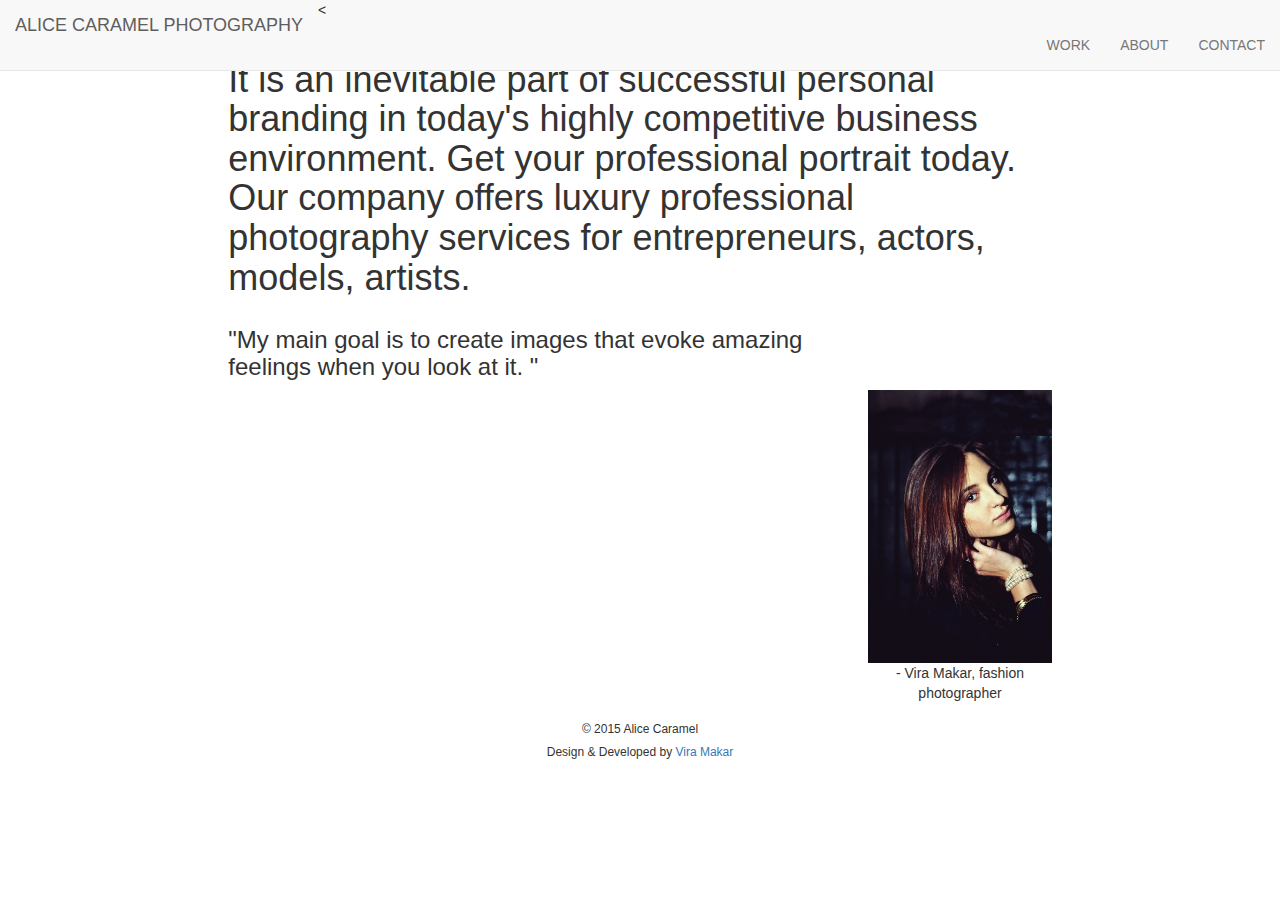
==== commit b364ab54: "changes" ====
--- a/index.html
+++ b/index.html
@@ -1,444 +1,80 @@
-<!DOCTYPE html>
-<html lang="en">
-<head>
-<meta charset="UTF-8" />
-<meta http-equiv="Content-Type" content="text/html; charset=utf-8" />
-<meta name="viewport" content="width=device-width, initial-scale=1, maximum-scale=1, user-scalable=no">
-<title>Caramel Photography</title>
-
-
-<link href='http://fonts.googleapis.com/css?family=Roboto:400,300,700' rel='stylesheet' type='text/css'>
-
-
-<link href="//maxcdn.bootstrapcdn.com/font-awesome/4.2.0/css/font-awesome.min.css" rel="stylesheet">
-
-
-<link rel="stylesheet" href="assets/bootstrap/css/bootstrap.min.css" />
-
-
-<link rel="stylesheet" href="assets/animate/animate.css" />
-<link rel="stylesheet" href="assets/animate/set.css" />
-
-
-<link rel="stylesheet" href="assets/gallery/blueimp-gallery.min.css">
-
-
-<link rel="shortcut icon" href="images/favicon.ico" type="image/x-icon">
-<link rel="icon" href="images/favicon.ico" type="image/x-icon">
-
-
-<link rel="stylesheet" href="assets/style.css">
-
-</head>
-
-<body>
-<div class="topbar animated fadeInLeftBig"></div>
-
-<!-- Header Starts -->
-<div class="navbar-wrapper">
-      <div class="container">
-
-        <div class="navbar navbar-default navbar-fixed-top" role="navigation" id="top-nav">
-          <div class="container">
-            <div class="navbar-header">
-              <!-- Logo Starts -->
-              <a class="navbar-brand" href="#home"><img src="images/logo.png" alt="logo"></a>
-              <!-- #Logo Ends -->
-
-
-              <button type="button" class="navbar-toggle collapsed" data-toggle="collapse" data-target=".navbar-collapse">
-                <span class="sr-only">Toggle navigation</span>
-                <span class="icon-bar"></span>
-                <span class="icon-bar"></span>
-                <span class="icon-bar"></span>
-              </button>
-
-            </div>
-
-
-            <!-- Nav Starts -->
-            <div class="navbar-collapse  collapse">
-              <ul class="nav navbar-nav navbar-right scroll">
-                 <li class="active"><a href="#works">Home</a></li>
-                 <li ><a href="#about">About</a></li>
-                 <li ><a href="#partners">Partners</a></li>
-                 <li ><a href="#contact">Contact</a></li>
-              </ul>
-            </div>
-            <!-- #Nav Ends -->
-
-          </div>
-        </div>
-
-      </div>
-    </div>
-<!-- #Header Starts -->
-
-
-
-
-
-
-
-<!-- works -->
-<div id="works"  class=" clearfix grid"> 
-    <figure class="effect-oscar  wowload fadeIn">
-        <img src="images/portfolio/1.jpg" alt="img01"/>
-        <figcaption>
-            <h2>Fashion</h2>
-            <p><br>
-            <a href="images/portfolio/1.jpg" title="1" data-gallery>View more</a></p>            
-        </figcaption>
-    </figure>
-     <figure class="effect-oscar  wowload fadeInUp">
-        <img src="images/portfolio/2.jpg" alt="img01"/>
-        <figcaption>
-            <h2>Beauty</h2>
-            <p><br>
-            <a href="images/portfolio/2.jpg" title="1" data-gallery>View more</a></p>            
-        </figcaption>
-    </figure>
-     <figure class="effect-oscar  wowload fadeInUp">
-        <img src="images/portfolio/3.jpg" alt="img01"/>
-        <figcaption>
-            <h2>Events</h2>
-            <p><br>
-            <a href="images/portfolio/3.jpg" title="1" data-gallery>View more</a></p>            
-        </figcaption>
-    </figure>
-     <figure class="effect-oscar  wowload fadeInUp">
-        <img src="images/portfolio/4.jpg" alt="img01"/>
-        <figcaption>
-            <h2>Studio</h2>
-            <p><br>
-            <a href="images/portfolio/4.jpg" title="1" data-gallery>View more</a></p>            
-        </figcaption>
-    </figure>
-     <figure class="effect-oscar  wowload fadeInUp">
-        <img src="images/portfolio/5.jpg" alt="img01"/>
-        <figcaption>
-            <h2>Editorial</h2>
-            <p><br>
-            <a href="images/portfolio/5.jpg" title="1" data-gallery>View more</a></p>            
-        </figcaption>
-    </figure>
-     
-     <figure class="effect-oscar  wowload fadeInUp">
-        <img src="images/portfolio/6.jpg" alt="img01"/>
-        <figcaption>
-            <h2>Travel</h2>
-            <p><br>
-            <a href="images/portfolio/6.jpg" title="1" data-gallery>View more</a></p>            
-        </figcaption>
-    </figure>
-    <figure class="effect-oscar  wowload fadeInUp">
-        <img src="images/portfolio/7.jpg" alt="img01"/>
-        <figcaption>
-            <h2>Tests</h2>
-            <p><br>
-            <a href="images/portfolio/7.jpg" title="1" data-gallery>View more</a></p>            
-        </figcaption>
-    </figure>
-    <figure class="effect-oscar  wowload fadeInUp">
-        <img src="images/portfolio/8.jpg" alt="img01"/>
-        <figcaption>
-            <h2>People</h2>
-            <p><br>
-            <a href="images/portfolio/8.jpg" title="1" data-gallery>View more</a></p>            
-        </figcaption>
-    </figure>
-    <figure class="effect-oscar  wowload fadeInUp">
-        <img src="images/portfolio/9.jpg" alt="img01"/>
-        <figcaption>
-            <h2>Fashion week</h2>
-            <p><br>
-            <a href="images/portfolio/9.jpg" title="1" data-gallery>View more</a></p>            
-        </figcaption>
-    </figure>
-    <figure class="effect-oscar  wowload fadeInUp">
-        <img src="images/portfolio/10.jpg" alt="img01"/>
-        <figcaption>
-            <h2>Love</h2>
-            <p><br>
-            <a href="images/portfolio/10.jpg" title="1" data-gallery>View more</a></p>            
-        </figcaption>
-    </figure>
-    <figure class="effect-oscar  wowload fadeInUp">
-        <img src="images/portfolio/11.jpg" alt="img01"/>
-        <figcaption>
-            <h2>New York</h2>
-            <p><br>
-            <a href="images/portfolio/11.jpg" title="1" data-gallery>View more</a></p>            
-        </figcaption>
-    </figure>
-    <figure class="effect-oscar  wowload fadeInUp">
-        <img src="images/portfolio/12.jpg" alt="img01"/>
-        <figcaption>
-            <h2>Models</h2>
-            <p><br>
-            <a href="images/portfolio/12.jpg" title="1" data-gallery>View more</a></p>            
-        </figcaption>
-    </figure>
-    
-
-     
-</div>
-<!-- works -->
-
-
-
-
-
-
-
-<div id="about"  class="container spacer about">
-<h2 class="text-center wowload fadeInUp">Fashion photographer Alice Caramel based in New York</h2>  
-  <div class="row">
-  <div class="col-sm-6 wowload fadeInLeft">
-    <h4>Services</h4>
-    <p>Your picture gives an immediate impression of you. It is an inevitable part of successful personal branding in today's highly competitive business environment. Get your professional portrait today. Our company offers luxury professional photography services for entrepreneurs, actors, models, artists.</p>
-    
-
-  </div>
-  <div class="col-sm-6 wowload fadeInRight">
-  <h4>About</h4>
-  <p>Fashion photographer based in New York</p>    
-  </div>
-  </div>
-
-  <div class="process">
-  <h3 class="text-center wowload fadeInUp">Process of our work</h3>
-  <ul class="row text-center list-inline  wowload bounceInUp">
-      <li>
-            <span><i class="fa fa-history"></i><b>Creating ideas</b></span>
-        </li>
-        <li>
-            <span><i class="fa fa-puzzle-piece"></i><b>Organising creative team</b></span>
-        </li>
-        <li>
-            <span><i class="fa fa-database"></i><b>Shooting</b></span>
-        </li>
-        <li>
-            <span><i class="fa fa-magic"></i><b>Choosing the right pictures</b></span>
-        </li>        
-        <li>
-            <span><i class="fa fa-cloud-upload"></i><b>Retouching</b></span>
-        </li>
-    </ul>
-  </div>
-</div>
-<!-- #Cirlce Ends -->
-
-
-
-<!-- About Starts -->
-<div class="highlight-info">
-<div class="overlay spacer">
-<div class="container">
-<div class="row text-center  wowload fadeInDownBig">
-  <div class="col-sm-3 col-xs-6">
-  <i class="fa fa-smile-o  fa-5x"></i><h4>50 Clients</h4>
-  </div>
-  <div class="col-sm-3 col-xs-6">
-  <i class="fa fa-rocket  fa-5x"></i><h4>200 Photoshoots</h4>
-  </div>
-  <div class="col-sm-3 col-xs-6">
-  <i class="fa fa-cloud-download  fa-5x"></i><h4>10 Cities</h4>
-  </div>
-  <div class="col-sm-3 col-xs-6">
-  <i class="fa fa-map-marker fa-5x"></i><h4>3 Studios</h4>
-  </div>
-</div>
-</div>
-</div>
-</div>
-<!-- About Ends -->
-
-
-
-
-
-
-
-<div id="partners" class="container spacer ">
-	<h2 class="text-center  wowload fadeInUp">Some of our happy clients</h2>
-  <div class="clearfix">
-    <div class="col-sm-6 partners  wowload fadeInLeft">
-         <img src="images/partners/1.jpg" alt="partners">
-         <img src="images/partners/2.jpg" alt="partners">
-         <img src="images/partners/3.jpg" alt="partners">
-         <img src="images/partners/4.jpg" alt="partners">
-    </div>
-    <div class="col-sm-6">
-
-
-    <div id="carousel-testimonials" class="carousel slide testimonails  wowload fadeInRight" data-ride="carousel">
-    <div class="carousel-inner">  
-      <div class="item active animated bounceInRight row">
-      <div class="animated slideInLeft col-xs-2"><img alt="portfolio" src="images/team/1.jpg" width="100" class="img-circle img-responsive"></div>
-      <div  class="col-xs-10">
-      <p> It was a real pleasure to work with Caramel Photography!</p>      
-      <span>Angel Smith - <b>Forever 21</b></span>
-      </div>
-      </div>
-      <div class="item  animated bounceInRight row">
-      <div class="animated slideInLeft col-xs-2"><img alt="portfolio" src="images/team/2.jpg" width="100" class="img-circle img-responsive"></div>
-      <div  class="col-xs-10">
-      <p>Very satisfied!</p>
-      <span>John Partic - <b>Chanel</b></span>
-      </div>
-      </div>
-      <div class="item  animated bounceInRight row">
-      <div class="animated slideInLeft  col-xs-2"><img alt="portfolio" src="images/team/3.jpg" width="100" class="img-circle img-responsive"></div>
-      <div  class="col-xs-10">
-      <p>Amazing work!</p>
-      <span>Harris David - <b>Zara</b></span>
-      </div>
-      </div>
-  </div>
-
-   <!-- Indicators -->
-   	<ol class="carousel-indicators">
-    <li data-target="#carousel-testimonials" data-slide-to="0" class="active"></li>
-    <li data-target="#carousel-testimonials" data-slide-to="1"></li>
-    <li data-target="#carousel-testimonials" data-slide-to="2"></li>
-  	</ol>
-  	<!-- Indicators -->
-  </div>
-
-
-
-    </div>
-  </div>
-
-
-<!-- team -->
-<h3 class="text-center  wowload fadeInUp">Our team</h3>
-<p class="text-center  wowload fadeInLeft">Our creative team that is making everything possible</p>
-<div class="row grid team  wowload fadeInUpBig">	
-	<div class=" col-sm-3 col-xs-6">
-	<figure class="effect-chico">
-        <img src="images/team/8.jpg" alt="img01" class="img-responsive" />
-        <figcaption>
-            <p><b>Vira Makar</b><br>Fashion photographer<br><br><a href="#"><i class="fa fa-dribbble"></i></a> <a href="#"><i class="fa fa-facebook"></i></a> <a href="#"><i class="fa fa-twitter"></i></a></p>            
-        </figcaption>
-    </figure>
-    </div>
-
-    <div class=" col-sm-3 col-xs-6">
-	<figure class="effect-chico">
-        <img src="images/team/10.jpg" alt="img01"/>
-        <figcaption>            
-            <p><b>John Smith</b><br>Stylist<br><br><a href="#"><i class="fa fa-dribbble"></i></a> <a href="#"><i class="fa fa-facebook"></i></a> <a href="#"><i class="fa fa-twitter"></i></a></p>            
-        </figcaption>
-    </figure>
-    </div>
-
-    <div class=" col-sm-3 col-xs-6">
-	<figure class="effect-chico">
-        <img src="images/team/12.jpg" alt="img01"/>
-        <figcaption>
-            <p><b>Nick Foster</b><br>Make-up artist<br><br><a href="#"><i class="fa fa-dribbble"></i></a> <a href="#"><i class="fa fa-facebook"></i></a> <a href="#"><i class="fa fa-twitter"></i></a></p>          
-        </figcaption>
-    </figure>
-    </div>
-
-    <div class=" col-sm-3 col-xs-6">
-	<figure class="effect-chico">
-        <img src="images/team/17.jpg" alt="img01"/>
-        <figcaption>
-            <p><b>Barbara Husto</b><br>Retoucher<br><br><a href="#"><i class="fa fa-dribbble"></i></a> <a href="#"><i class="fa fa-facebook"></i></a> <a href="#"><i class="fa fa-twitter"></i></a></p>
-        </figcaption>
-    </figure>
-    </div>
-
- 
-</div>
-<!-- team -->
-
-</div>
-
-
-
-
-
-
-
-
-
-
-
-
-
-
-
-<!--Contact Starts-->
-<div id="contact" class="spacer">
-
-<div class="container contactform center">
-<h2 class="text-center  wowload fadeInUp">Get in touch to start your project</h2>
-  <div class="row wowload fadeInLeftBig">      
-      <div class="col-sm-6 col-sm-offset-3 col-xs-12">      
-        <input type="text" placeholder="Name">
-        <input type="text" placeholder="Company">
-        <textarea rows="5" placeholder="Message"></textarea>
-        <button class="btn btn-primary"><i class="fa fa-paper-plane"></i> Send</button>
-      </div>
-  </div>
-
-
-
-</div>
-</div>
-<!--Contact Ends-->
-
-
-
-<!-- Footer Starts -->
-<div class="footer text-center spacer">
-<p class="wowload flipInX"><a href="#"><i class="fa fa-facebook fa-2x"></i></a> <a href="#"><i class="fa fa-instagram fa-2x"></i></a> <a href="#"><i class="fa fa-twitter fa-2x"></i></a> <a href="#"><i class="fa fa-flickr fa-2x"></i></a> </p>
-Copyright 2015 Caramel Photography. All rights reserved.
-</div>
-<!-- # Footer Ends -->
-<a href="#works" class="gototop "><i class="fa fa-angle-up  fa-3x"></i></a>
-
-
-
-
-
-<!-- The Bootstrap Image Gallery lightbox, should be a child element of the document body -->
-<div id="blueimp-gallery" class="blueimp-gallery blueimp-gallery-controls">
-    <!-- The container for the modal slides -->
-    <div class="slides"></div>
-    <!-- Controls for the borderless lightbox -->
-    <h3 class="title">Title</h3>
-    <a class="prev">‹</a>
-    <a class="next">›</a>
-    <a class="close">×</a>
-    <!-- The modal dialog, which will be used to wrap the lightbox content -->    
-</div>
-
-
-
-<!-- jquery -->
-<script src="assets/jquery.js"></script>
-
-<!-- wow script -->
-<script src="assets/wow/wow.min.js"></script>
-
-
-<!-- boostrap -->
-<script src="assets/bootstrap/js/bootstrap.js" type="text/javascript" ></script>
-
-<!-- jquery mobile -->
-<script src="assets/mobile/touchSwipe.min.js"></script>
-<script src="assets/respond/respond.js"></script>
-
-<!-- gallery -->
-<script src="assets/gallery/jquery.blueimp-gallery.min.js"></script>
-
-<!-- custom script -->
-<script src="assets/script.js"></script>
-
-</body>
-</html>+ <html>
+
+        <head>
+            
+            <meta charset="utf-8">
+            
+            <meta http-equiv="X-UA-Compatible" content="IE=edge">
+            
+            <meta name="viewport" content="width=device-width, initial-scale=1">
+            
+            <title>ALICE CARAMEL PHOTOGRAPHY</title>
+            
+            <link rel="stylesheet" href="https://maxcdn.bootstrapcdn.com/bootstrap/3.3.2/css/bootstrap.min.css">
+            
+            <link rel="stylesheet" href="custom.css">
+            
+            <script src="https://ajax.googleapis.com/ajax/libs/jquery/1.11.2/jquery.min.js"></script>
+            
+            <script src="https://maxcdn.bootstrapcdn.com/bootstrap/3.3.2/js/bootstrap.min.js"></script>
+            
+            <script src="lib/skrollr.min.js"></script>
+        </head>
+
+        <body>
+            <nav class="navbar navbar-default navbar-fixed-top">
+  <div class="container-fluid">
+    <
+    <div class="navbar-header">
+      <button type="button" class="navbar-toggle collapsed" data-toggle="collapse" data-target="#bs-example-navbar-collapse-1">
+        <span class="sr-only">Toggle navigation</span>
+        <span class="icon-bar"></span>
+        <span class="icon-bar"></span>
+        <span class="icon-bar"></span>
+      </button>
+      <a class="navbar-brand" href="index.html">ALICE CARAMEL PHOTOGRAPHY</a>
+    </div>
+
+    
+    <div class="collapse navbar-collapse" id="bs-example-navbar-collapse-1">
+      <ul class="nav navbar-nav">
+      </ul>
+      <ul class="nav navbar-nav navbar-right">
+        <li><a href="work.html">WORK</a></li>
+        <li><a href="about.html">ABOUT</a></li>
+        <li><a href="contact.html">CONTACT</a></li>
+      </ul>
+    </div>
+  </div>
+</nav>
+            <div class="container-fluid">
+            <div class="row background-img" id="featured_1"></div>
+            <div class="row intro">
+                <div class="col-xs-12 col-xs-offset-0 col-sm-8 col-sm-offset-2">
+                    <h1>Your picture gives an immediate impression of you. It is an inevitable part of successful personal branding in today's highly competitive business environment. Get your professional portrait today. Our company offers luxury professional photography services for entrepreneurs, actors, models, artists. 
+                    </h1>
+                </div>
+            </div>
+            <div class="row background-img" id="featured_2"></div>
+            <div class="row intro" id="founder">
+                <div class="col-xs-12 col-xs-offset-0 col-sm-6 col-sm-offset-2">
+                    <h3>"My main goal is to create images that evoke amazing feelings when you look at it. "
+                    </h3>
+                </div>
+                <div class="col-xs-5 col-xs-offset-7 col-sm-2 col-sm-offset-8" >
+                    <img class="img-responsive" src="img/founder/vira-makar.jpg">
+                    <p class="text-center"> - Vira Makar, fashion photographer</p>
+                </div>
+            </div>
+            
+
+            <footer class="row text-center">
+                <h6>© 2015 Alice Caramel</h6>
+                <h6>Design & Developed by <a href="www.alicecaramel.com">Vira Makar</a></h6>
+            </footer>
+
+        </div>
+        </body>
+
+
+        </html>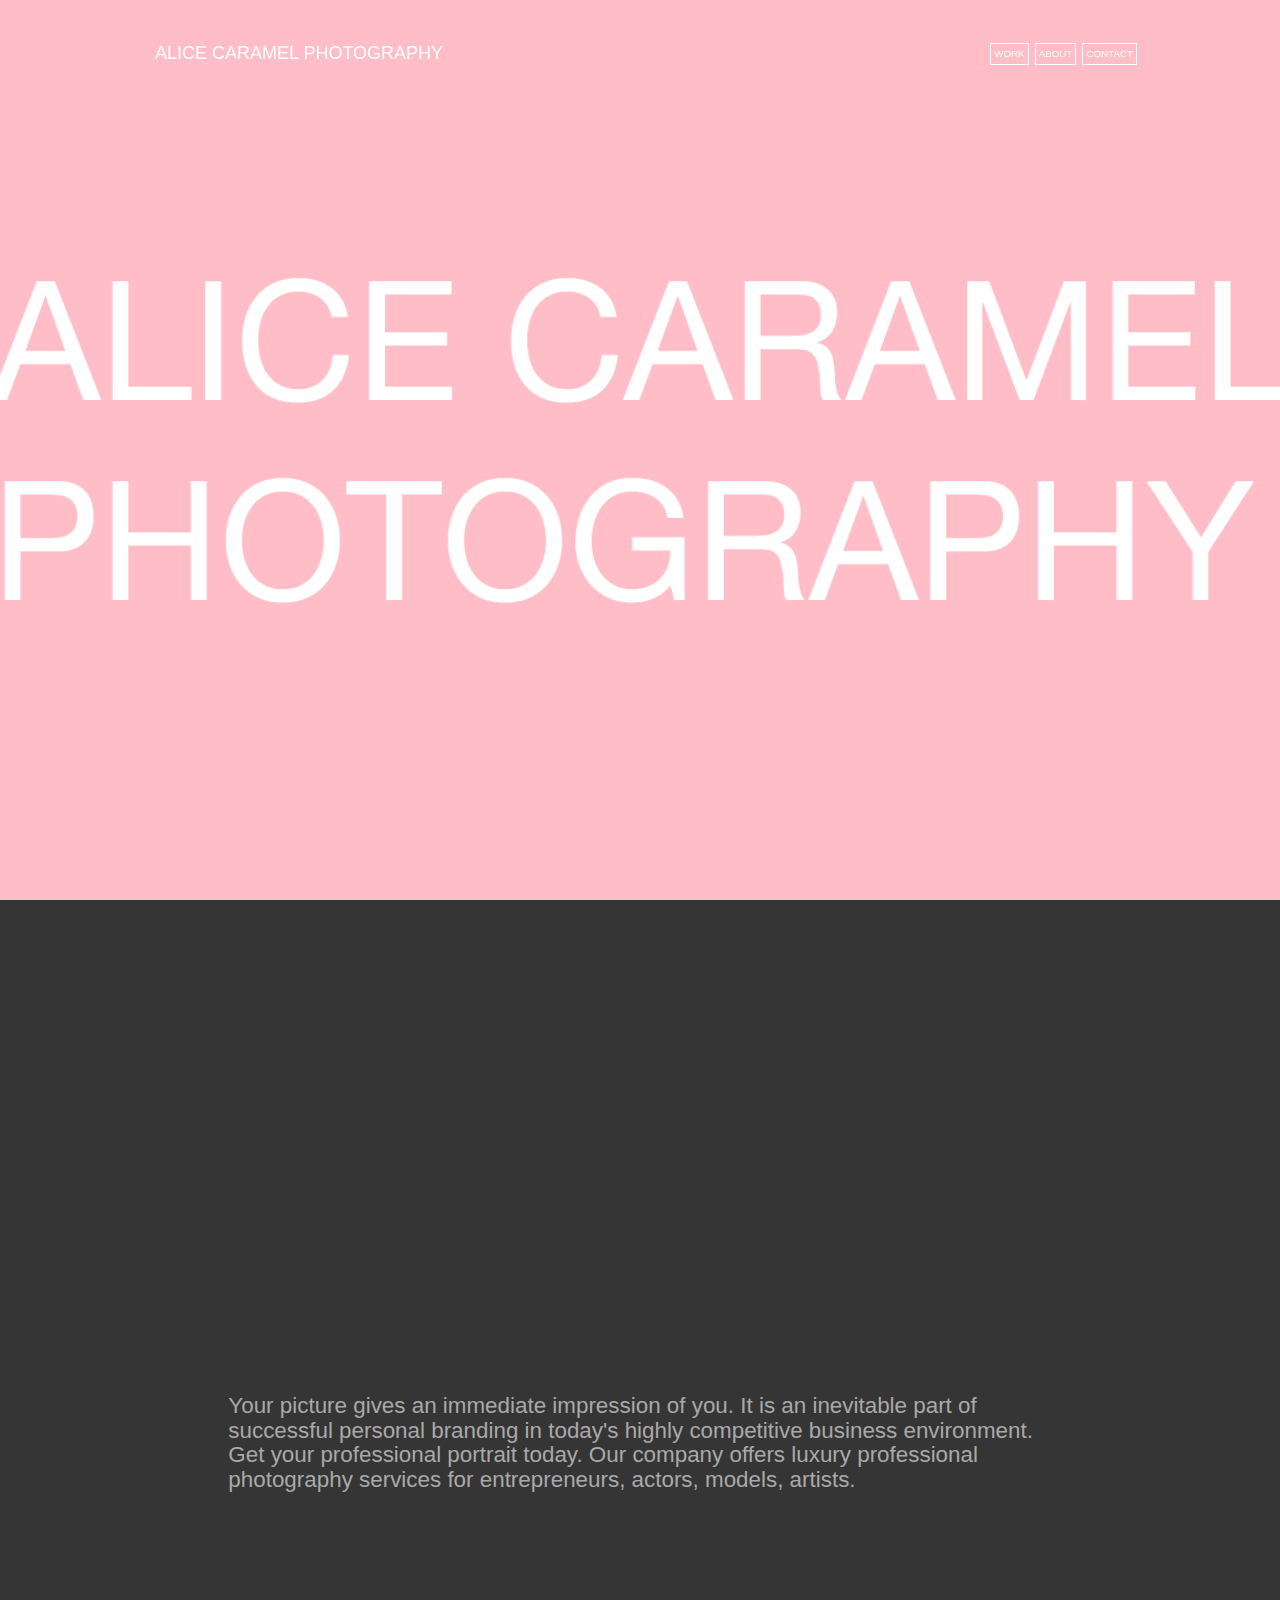
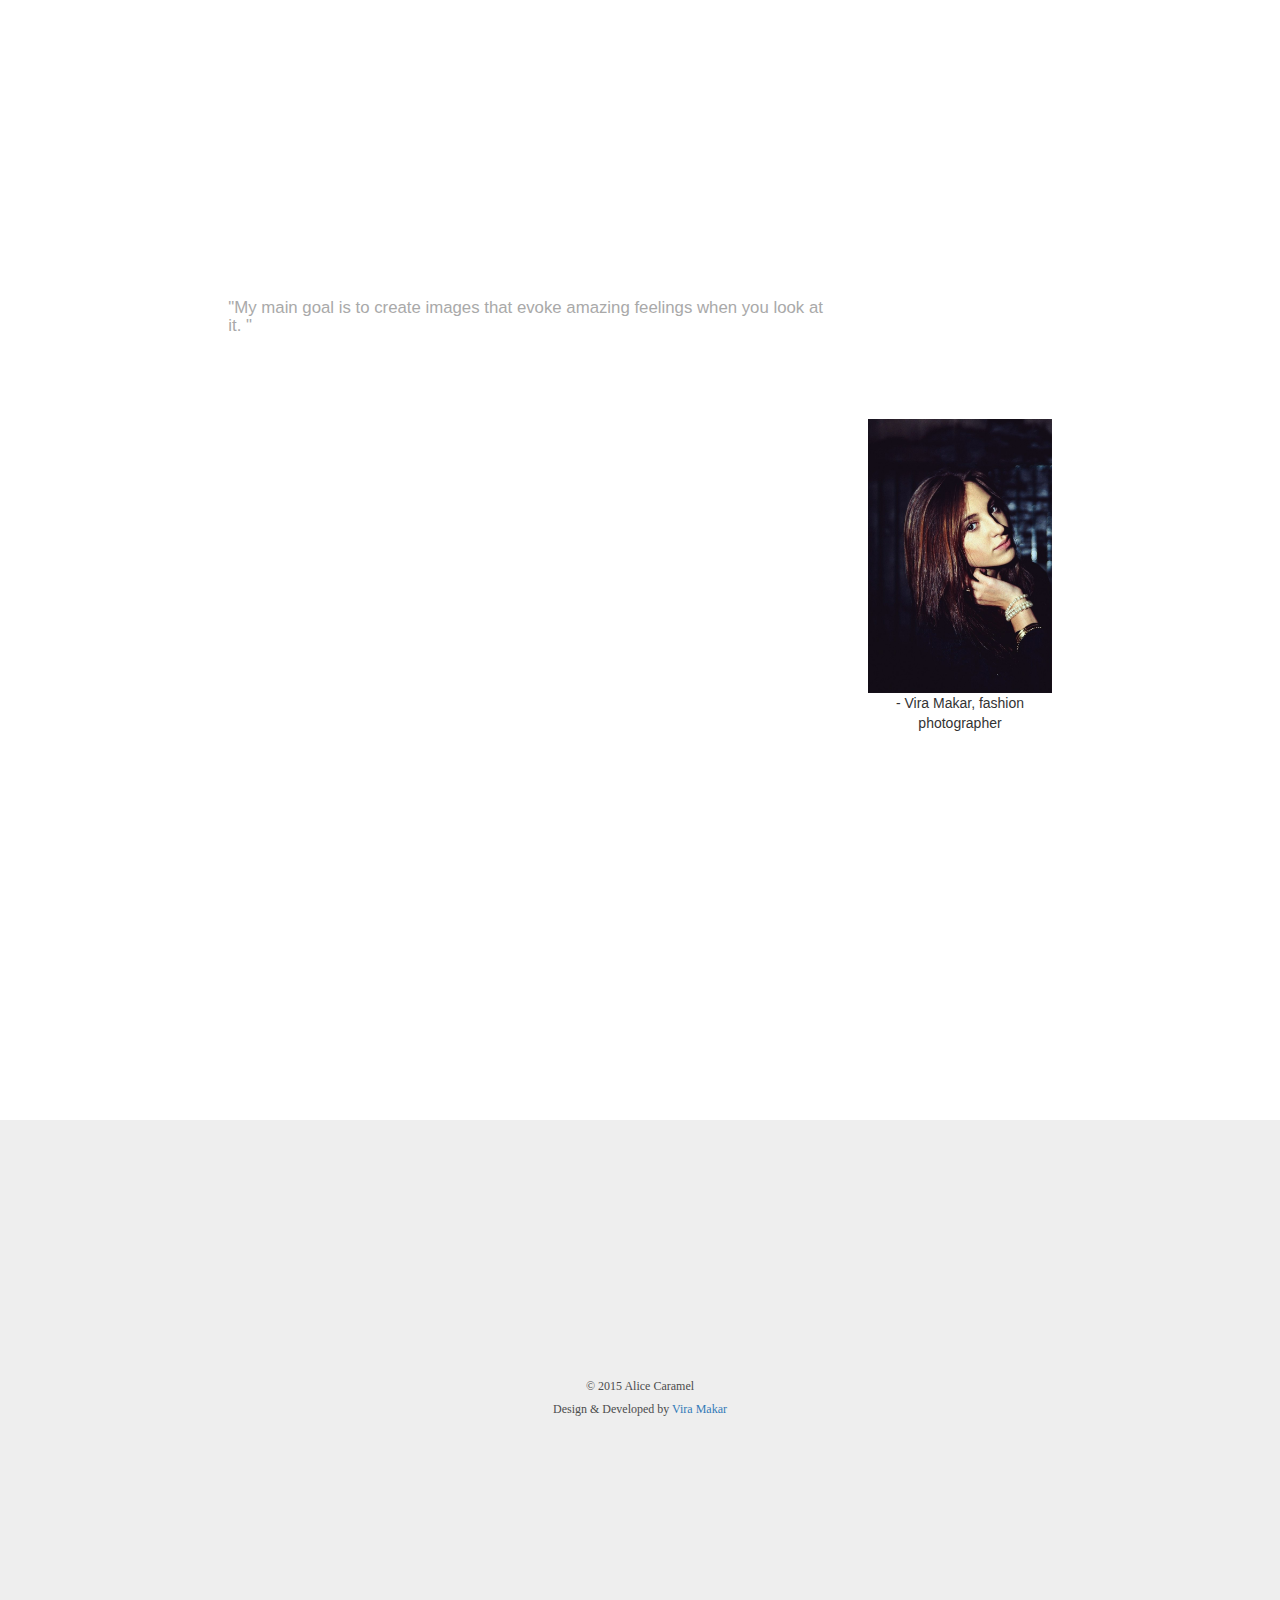
==== commit 7ff9e983: "new changes" ====
--- a/index.html
+++ b/index.html
@@ -24,7 +24,7 @@
         <body>
             <nav class="navbar navbar-default navbar-fixed-top">
   <div class="container-fluid">
-    <
+    
     <div class="navbar-header">
       <button type="button" class="navbar-toggle collapsed" data-toggle="collapse" data-target="#bs-example-navbar-collapse-1">
         <span class="sr-only">Toggle navigation</span>
--- a/custom.css
+++ b/custom.css
@@ -0,0 +1,151 @@
+.background-img {
+    
+    height: 100vh;
+
+    
+    -webkit-background-size: cover;
+    -moz-background-size: cover;
+    -o-background-size: cover;
+    background-size: cover;
+
+    
+    background-position: center center;
+
+    background-attachment: fixed;
+}
+
+#intro #intro-text {
+    margin-top: 45%;
+}
+#featured_1 {
+    background-image: url(img/featuredimages/1_feature.jpg);
+}
+#featured_2 {
+    background-image: url(img/featuredimages/2_feature.jpg);
+}
+#featured_3 {
+    background-image: url(img/featuredimages/3_feature.jpg);
+}
+#featured_4 {
+    background-image: url(img/featuredimages/4_feature.jpg);
+}
+#featured_5 {
+    background-image: url(img/featuredimages/5_feature.jpg)
+}
+
+footer{
+    background-color: #EEEEEE;
+    
+    margin: 0;
+    
+    padding: 20% 0;
+}
+
+footer h6{
+    font-family: "helvetica neue";
+    
+    font-weight: 300;
+    color: #4c4c4c;
+}
+
+
+.navbar-default {
+    background-color: transparent;
+    border-color: transparent;
+    margin: 2em 10em;
+}
+
+.navbar-brand {
+    color: white !important;
+    font-weight: 200;
+}
+
+.navbar-default .navbar-nav>li>a {
+    font-size: 0.7em;
+    color: white;
+    padding: 0 3px;
+    margin: 15px 3px;
+    border: solid 1px white;
+}
+
+.intro {
+    height: 140vh;
+    background-color: #353535;
+}
+
+h1{
+    color: #A9A9A9;
+    margin-top: 35%;
+}
+
+h2{
+    color: #A9A9A9;
+    margin-top: 5%;
+}
+
+h3{
+    color: #A9A9A9;
+}
+
+#tagline h1{
+    margin-top: 50%;
+    margin-bottom: 50%;
+}
+
+#founder{
+    background-color: white;
+}
+
+#founder>div:first-child{
+    margin-top: 20%;
+}
+
+    #featured-gallery > div{
+    padding-right:0;
+    padding-left:0;
+    }
+
+     #featured{
+        margin-left: 5%;
+        margin-right: 5%;
+    }
+
+
+
+@media (min-width: 768px) { 
+    #featured-gallery > div{
+    padding-right:0 !important;
+    padding-left:0 !important;
+    }
+
+
+    }
+
+    h1{
+        font-size: 1.6em;
+        margin-top: 60%;
+    }
+
+    h3{
+        font-size: 1.2em;
+        margin-top: 30%;
+    }
+
+    #founder img{
+        margin-top: 40%;
+    }
+}
+
+
+
+#work #carousel-example-generic{
+    margin:0 0 5em 0;
+}
+
+
+
+#work #carouselcontainer{
+    padding: 0;
+}
+
+
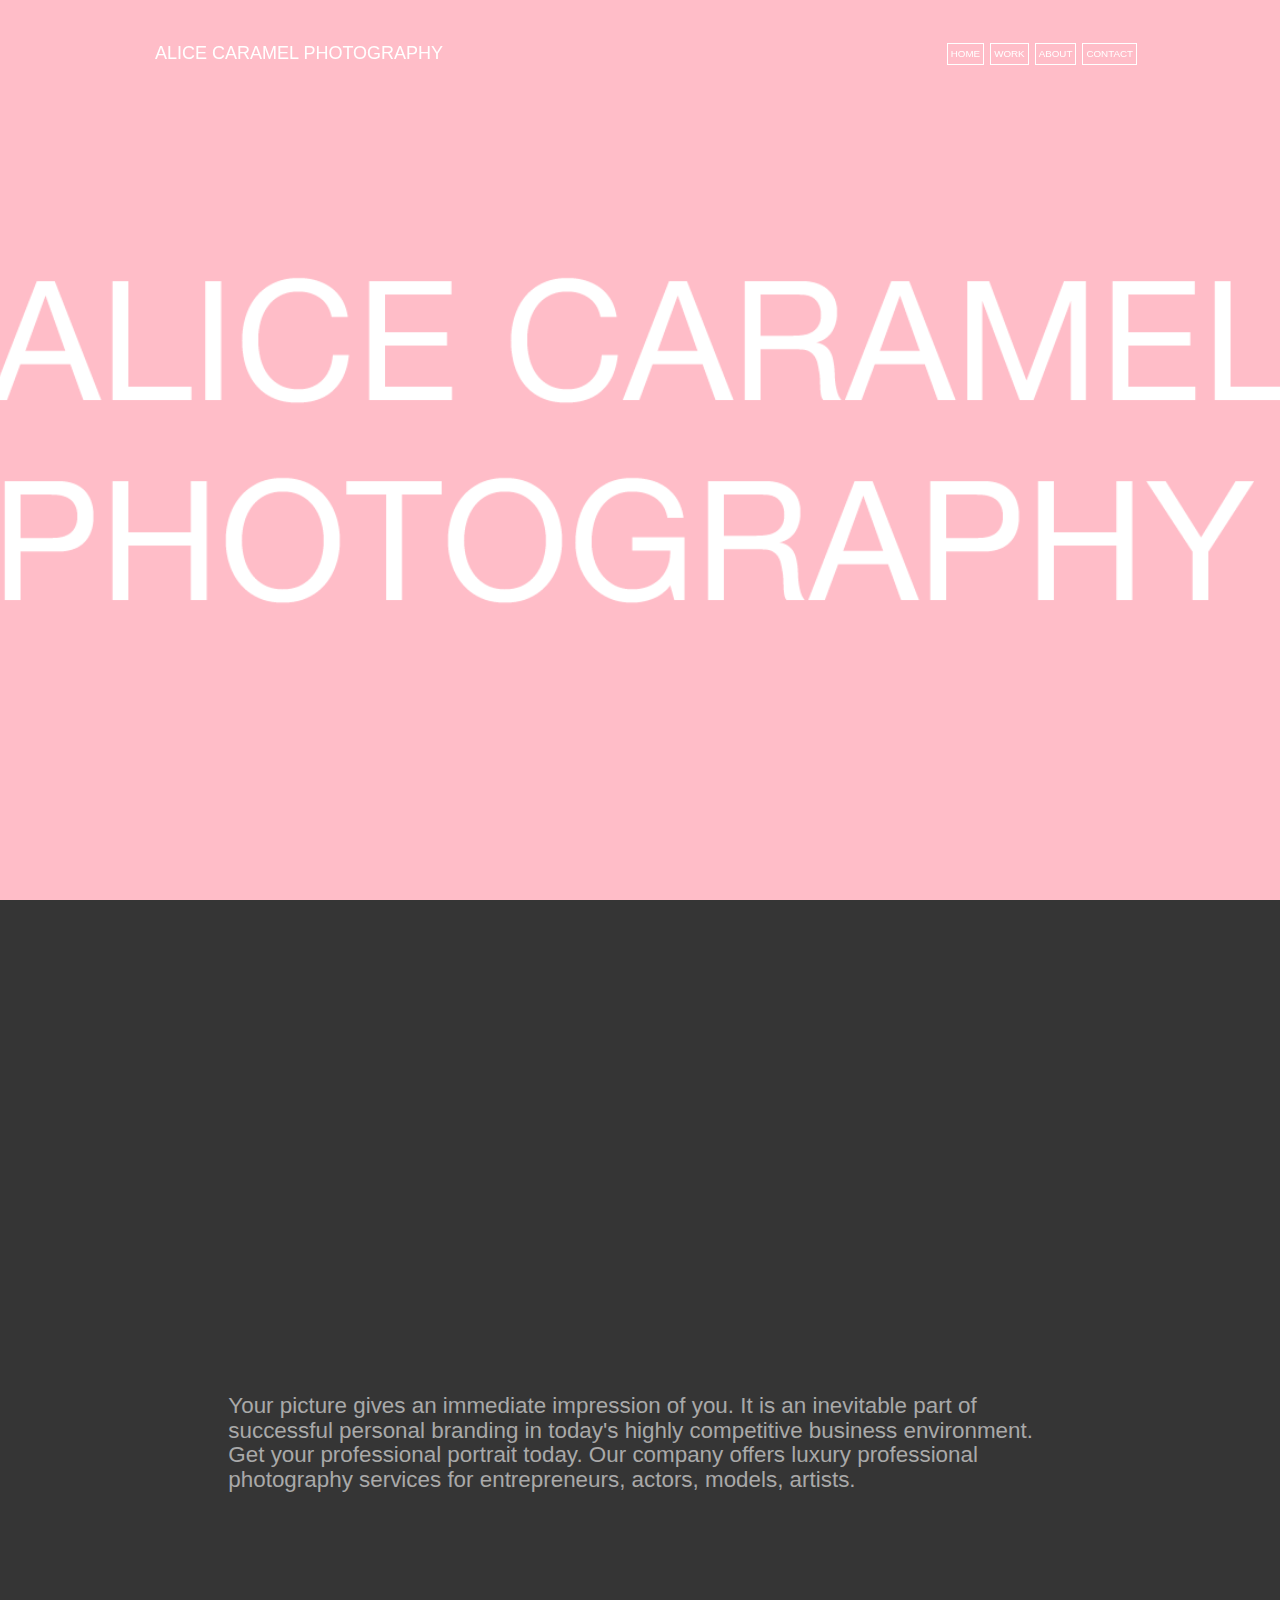
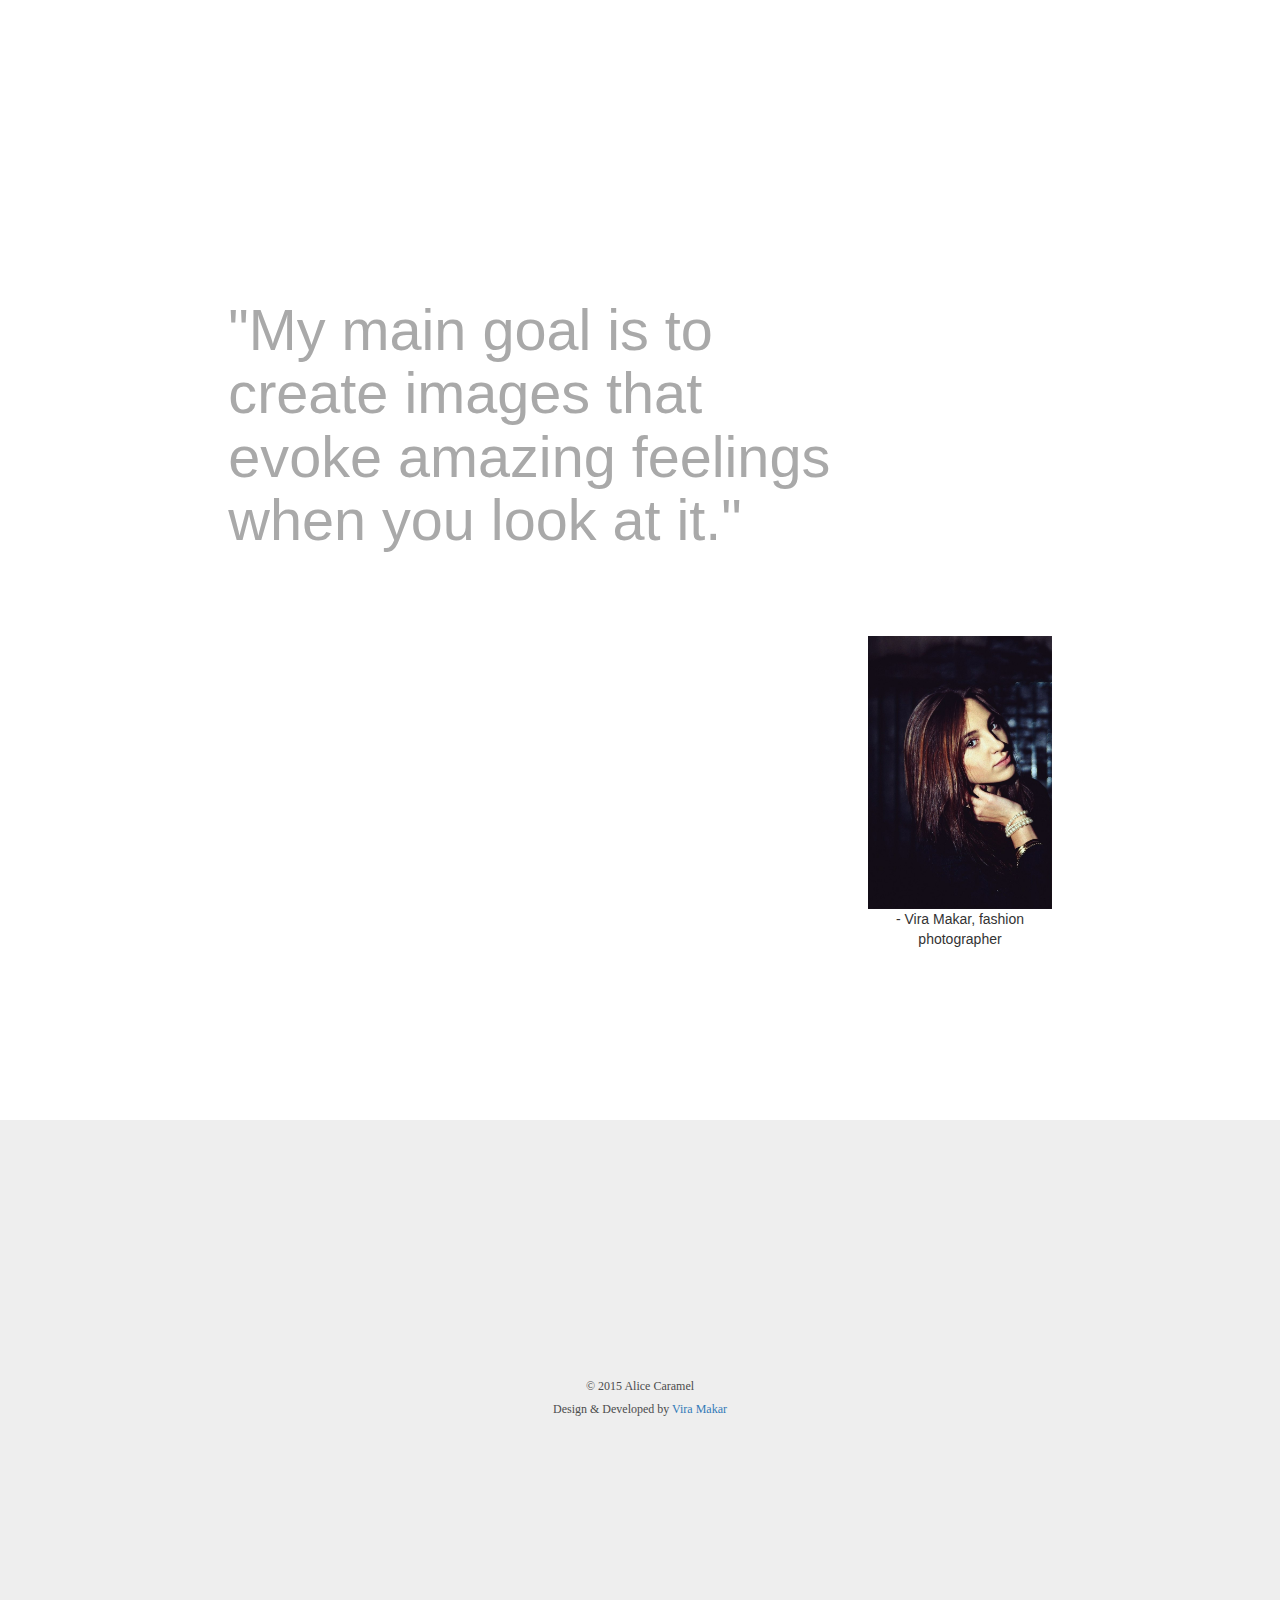
==== commit 58783b78: "new" ====
--- a/index.html
+++ b/index.html
@@ -40,6 +40,7 @@
       <ul class="nav navbar-nav">
       </ul>
       <ul class="nav navbar-nav navbar-right">
+          <li><a href="index.html">HOME</a></li>
         <li><a href="work.html">WORK</a></li>
         <li><a href="about.html">ABOUT</a></li>
         <li><a href="contact.html">CONTACT</a></li>
@@ -51,15 +52,15 @@
             <div class="row background-img" id="featured_1"></div>
             <div class="row intro">
                 <div class="col-xs-12 col-xs-offset-0 col-sm-8 col-sm-offset-2">
-                    <h1>Your picture gives an immediate impression of you. It is an inevitable part of successful personal branding in today's highly competitive business environment. Get your professional portrait today. Our company offers luxury professional photography services for entrepreneurs, actors, models, artists. 
+                   <h1>Your picture gives an immediate impression of you. It is an inevitable part of successful personal branding in today's highly competitive business environment. Get your professional portrait today. Our company offers luxury professional photography services for entrepreneurs, actors, models, artists. 
                     </h1>
                 </div>
             </div>
             <div class="row background-img" id="featured_2"></div>
             <div class="row intro" id="founder">
                 <div class="col-xs-12 col-xs-offset-0 col-sm-6 col-sm-offset-2">
-                    <h3>"My main goal is to create images that evoke amazing feelings when you look at it. "
-                    </h3>
+                   <font size="78">  <h3>"My main goal is to create images that evoke amazing feelings when you look at it."
+                    </h3></font>
                 </div>
                 <div class="col-xs-5 col-xs-offset-7 col-sm-2 col-sm-offset-8" >
                     <img class="img-responsive" src="img/founder/vira-makar.jpg">
--- a/custom.css
+++ b/custom.css
@@ -31,6 +31,9 @@
 }
 #featured_5 {
     background-image: url(img/featuredimages/5_feature.jpg)
+}
+#featured_8 {
+    background-image: url(img/featuredimages/8_feature.jpg)
 }
 
 footer{
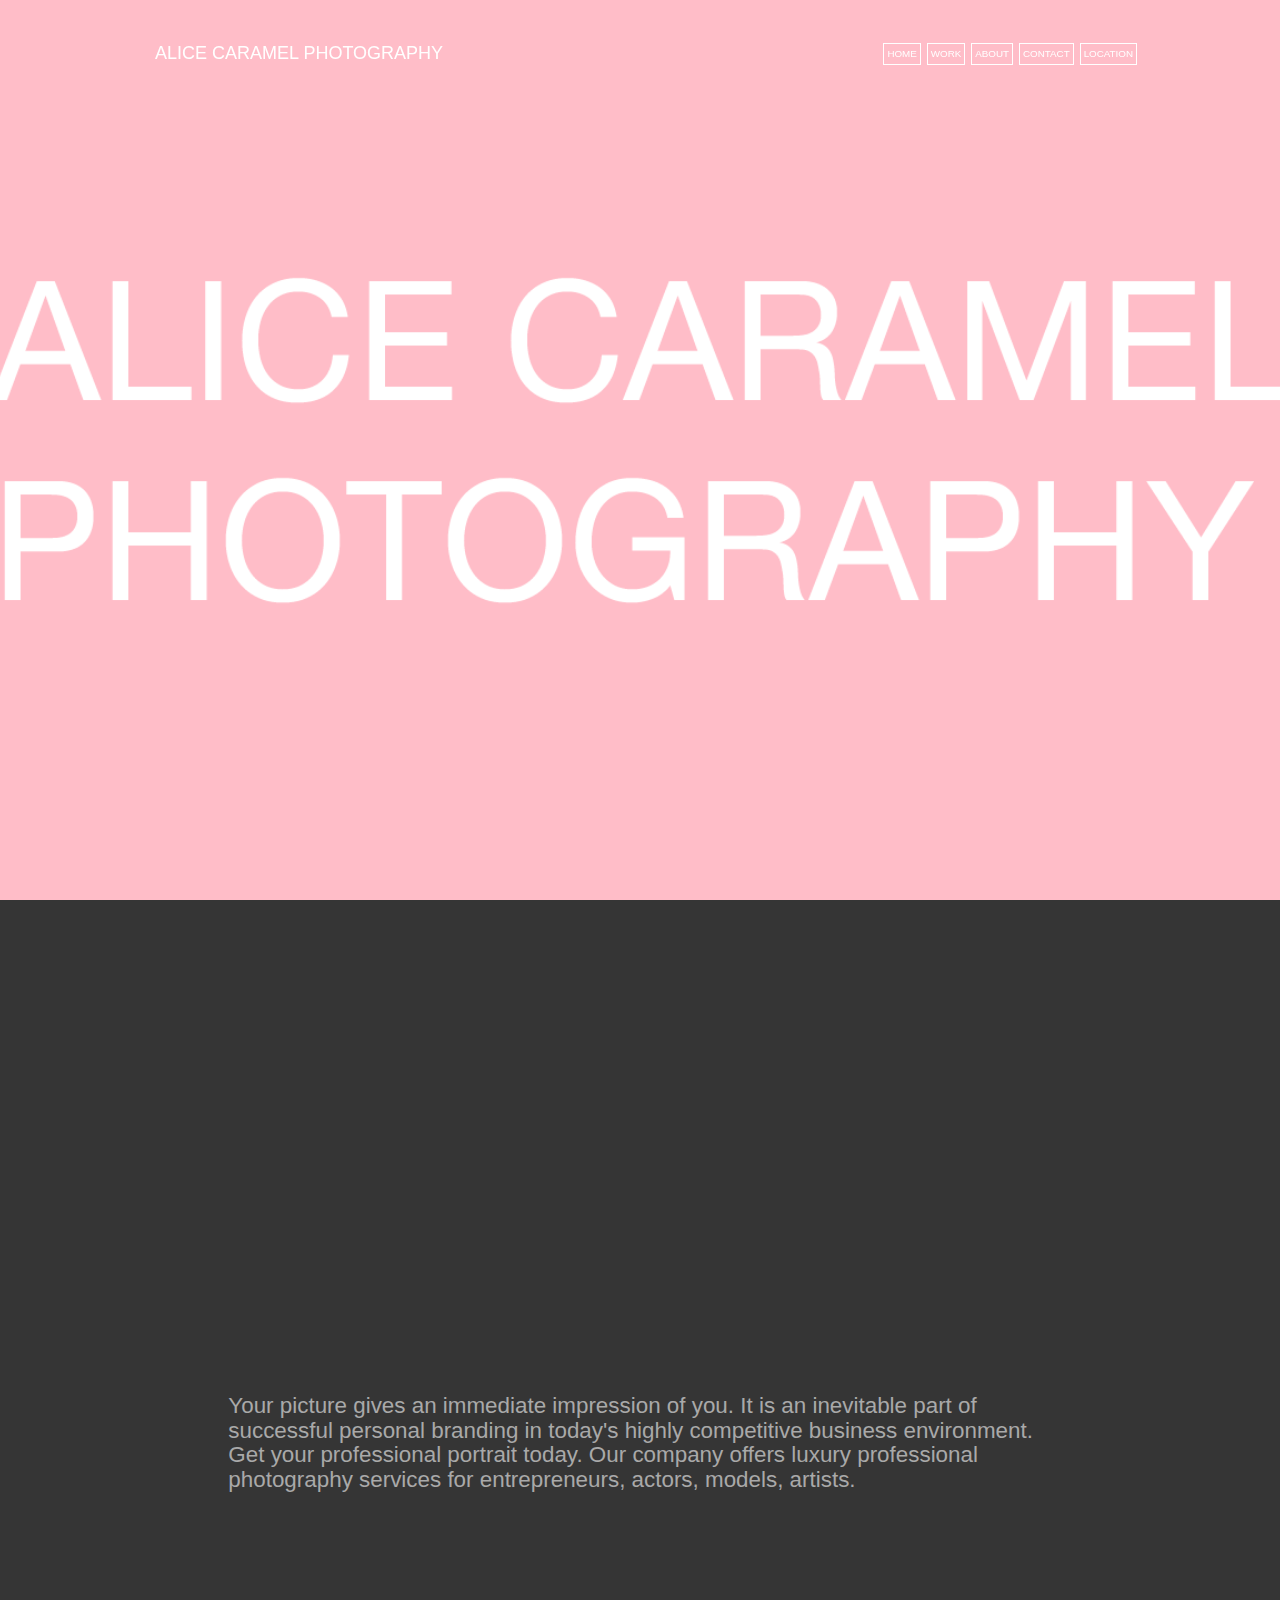
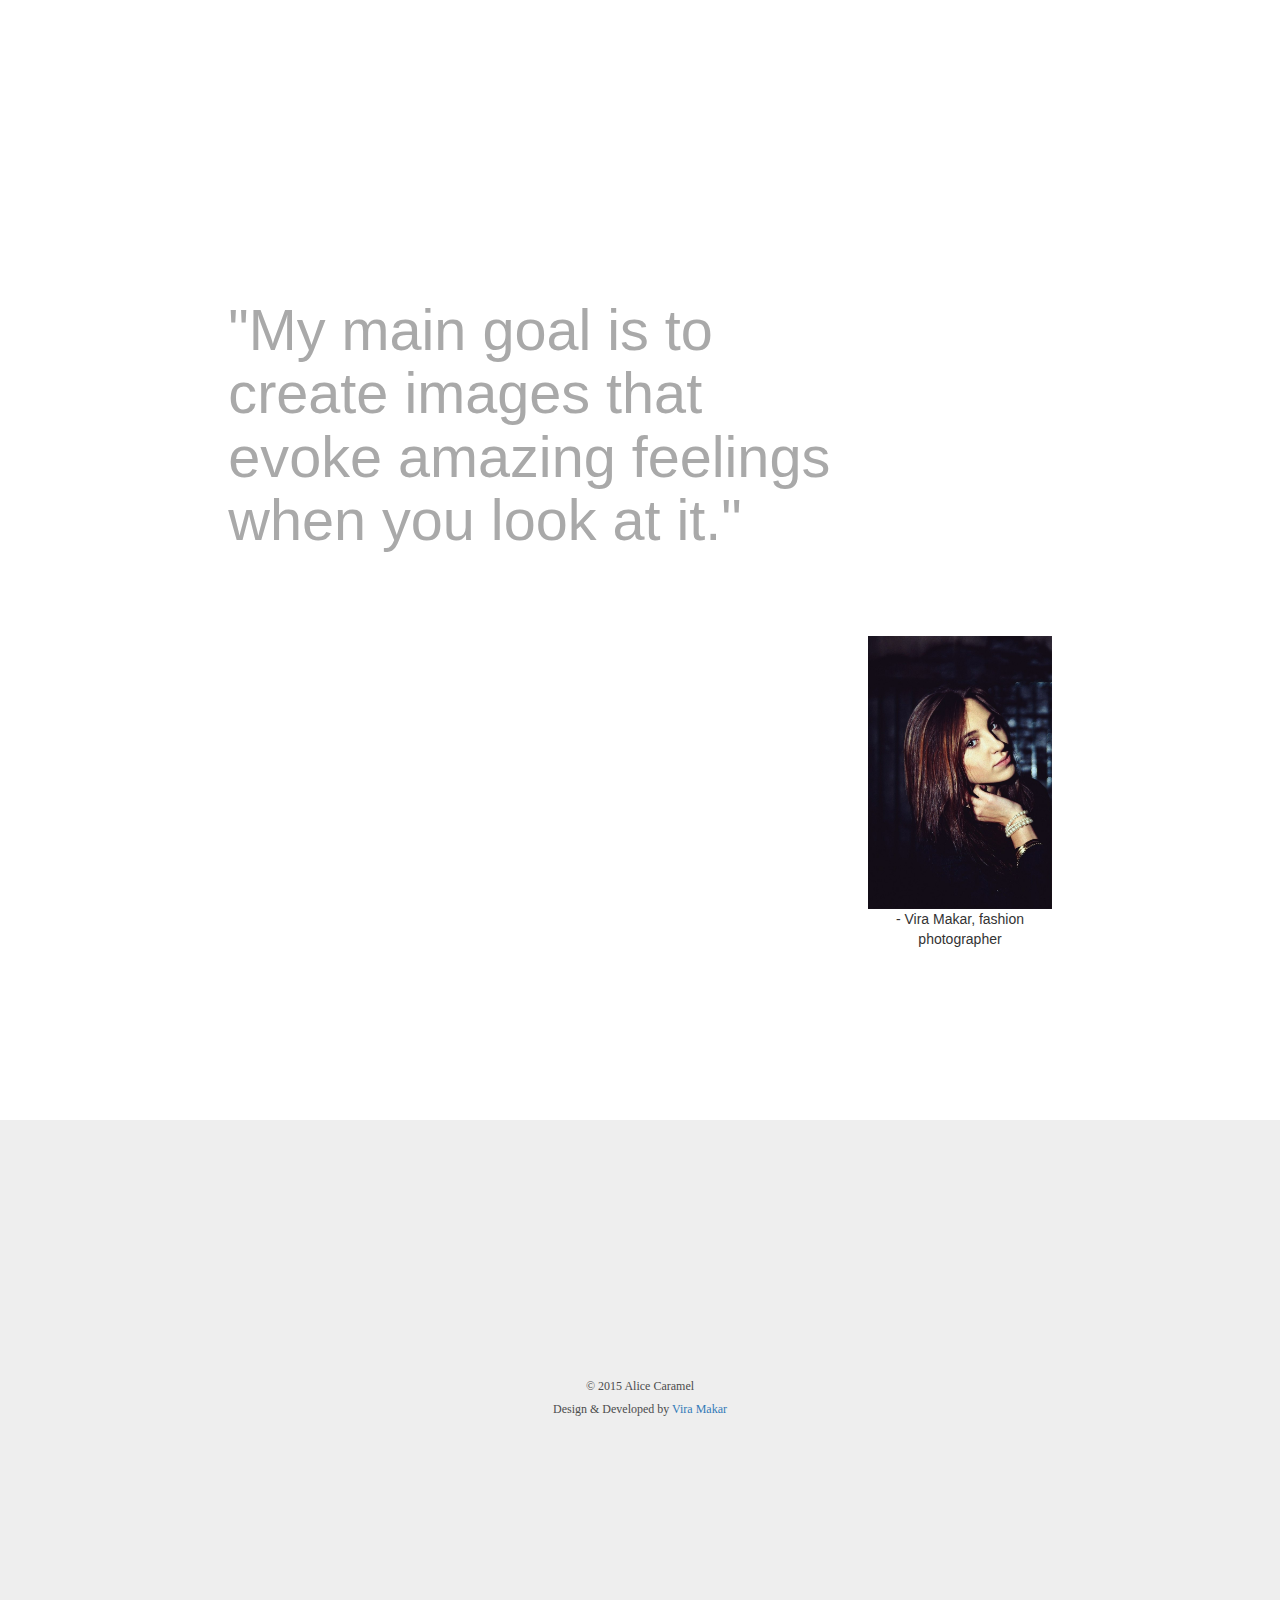
==== commit 33b32e90: "new" ====
--- a/index.html
+++ b/index.html
@@ -44,6 +44,7 @@
         <li><a href="work.html">WORK</a></li>
         <li><a href="about.html">ABOUT</a></li>
         <li><a href="contact.html">CONTACT</a></li>
+          <li><a href="LOCATION.html">LOCATION</a></li> 
       </ul>
     </div>
   </div>
@@ -52,8 +53,10 @@
             <div class="row background-img" id="featured_1"></div>
             <div class="row intro">
                 <div class="col-xs-12 col-xs-offset-0 col-sm-8 col-sm-offset-2">
+                    
                    <h1>Your picture gives an immediate impression of you. It is an inevitable part of successful personal branding in today's highly competitive business environment. Get your professional portrait today. Our company offers luxury professional photography services for entrepreneurs, actors, models, artists. 
                     </h1>
+                    
                 </div>
             </div>
             <div class="row background-img" id="featured_2"></div>
--- a/custom.css
+++ b/custom.css
@@ -34,6 +34,9 @@
 }
 #featured_8 {
     background-image: url(img/featuredimages/8_feature.jpg)
+}
+#featured_9 {
+    background-image: url(img/featuredimages/9_feature.jpg)
 }
 
 footer{
@@ -152,3 +155,13 @@
 }
 
 
+#work #carousel-example-generic{
+    margin:0 0 5em 0;
+}
+
+
+
+#work #carouselcontainer{
+    padding: 0;
+}
+
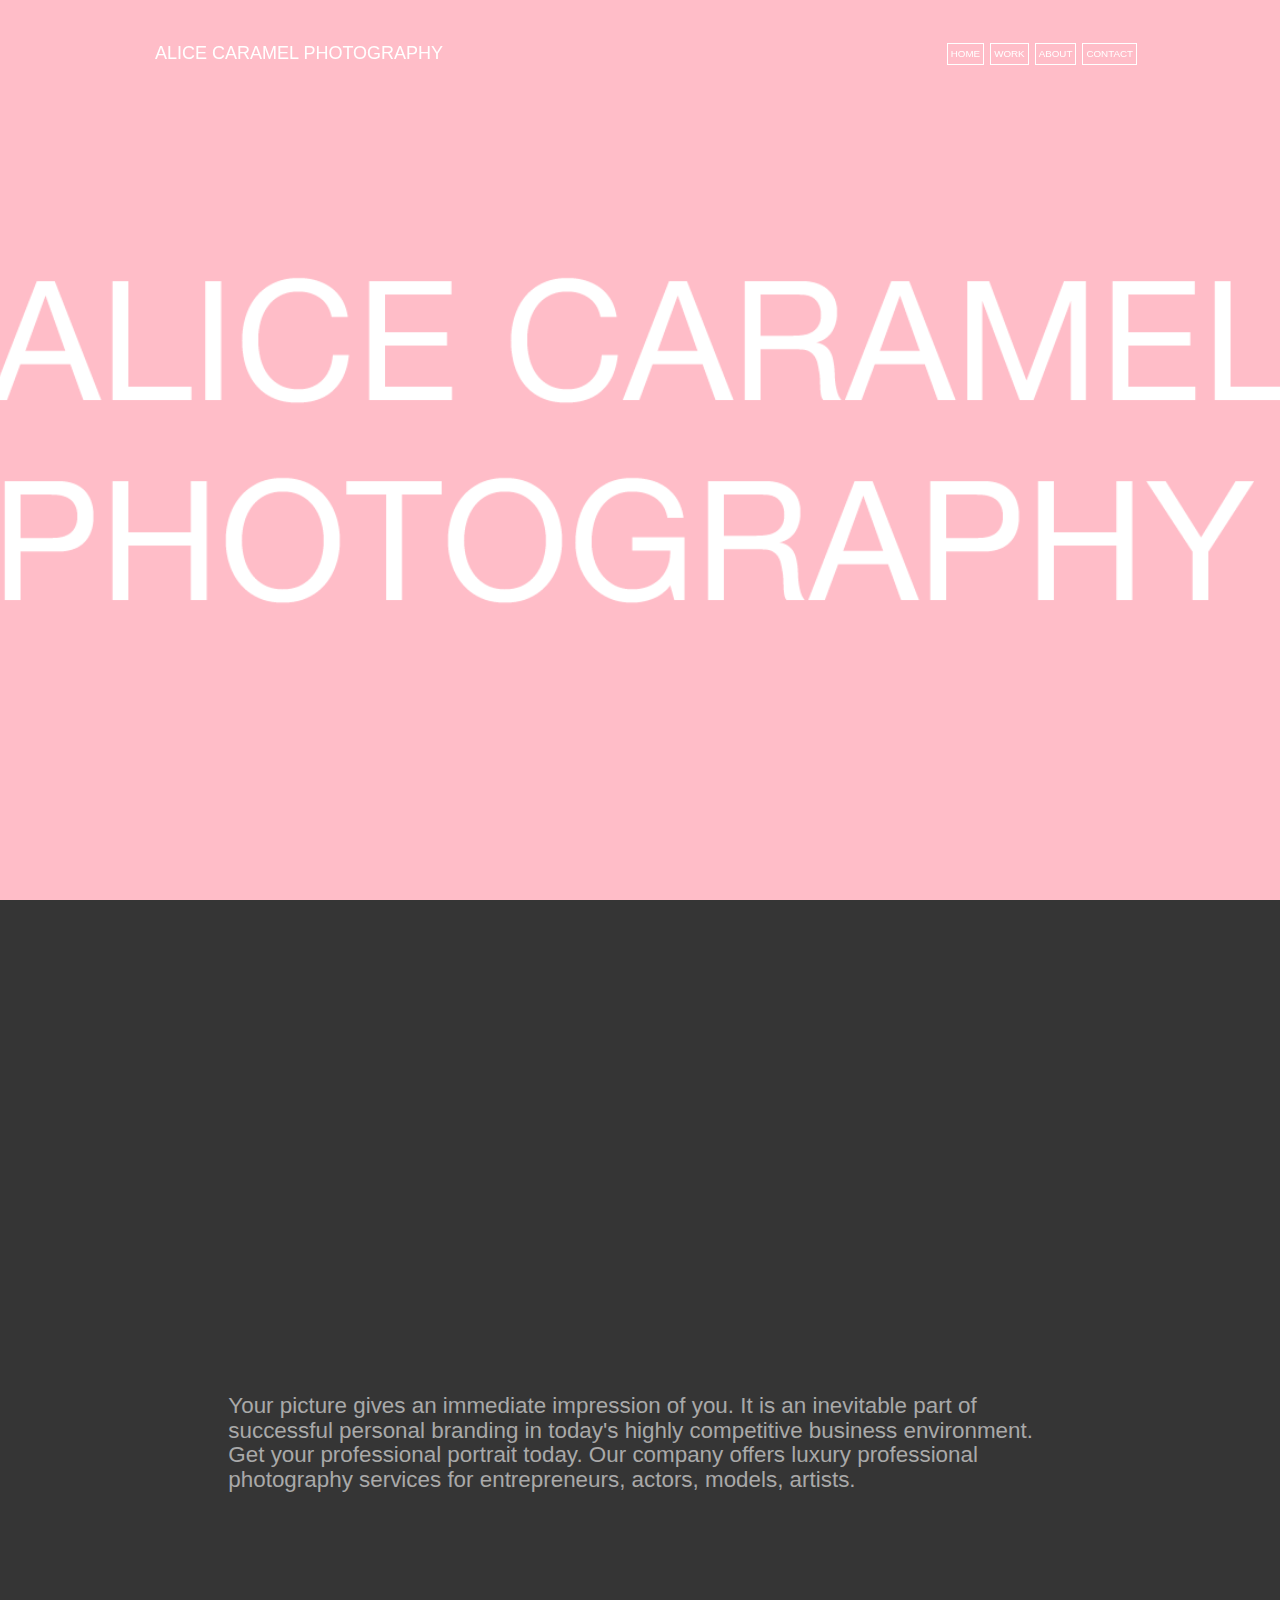
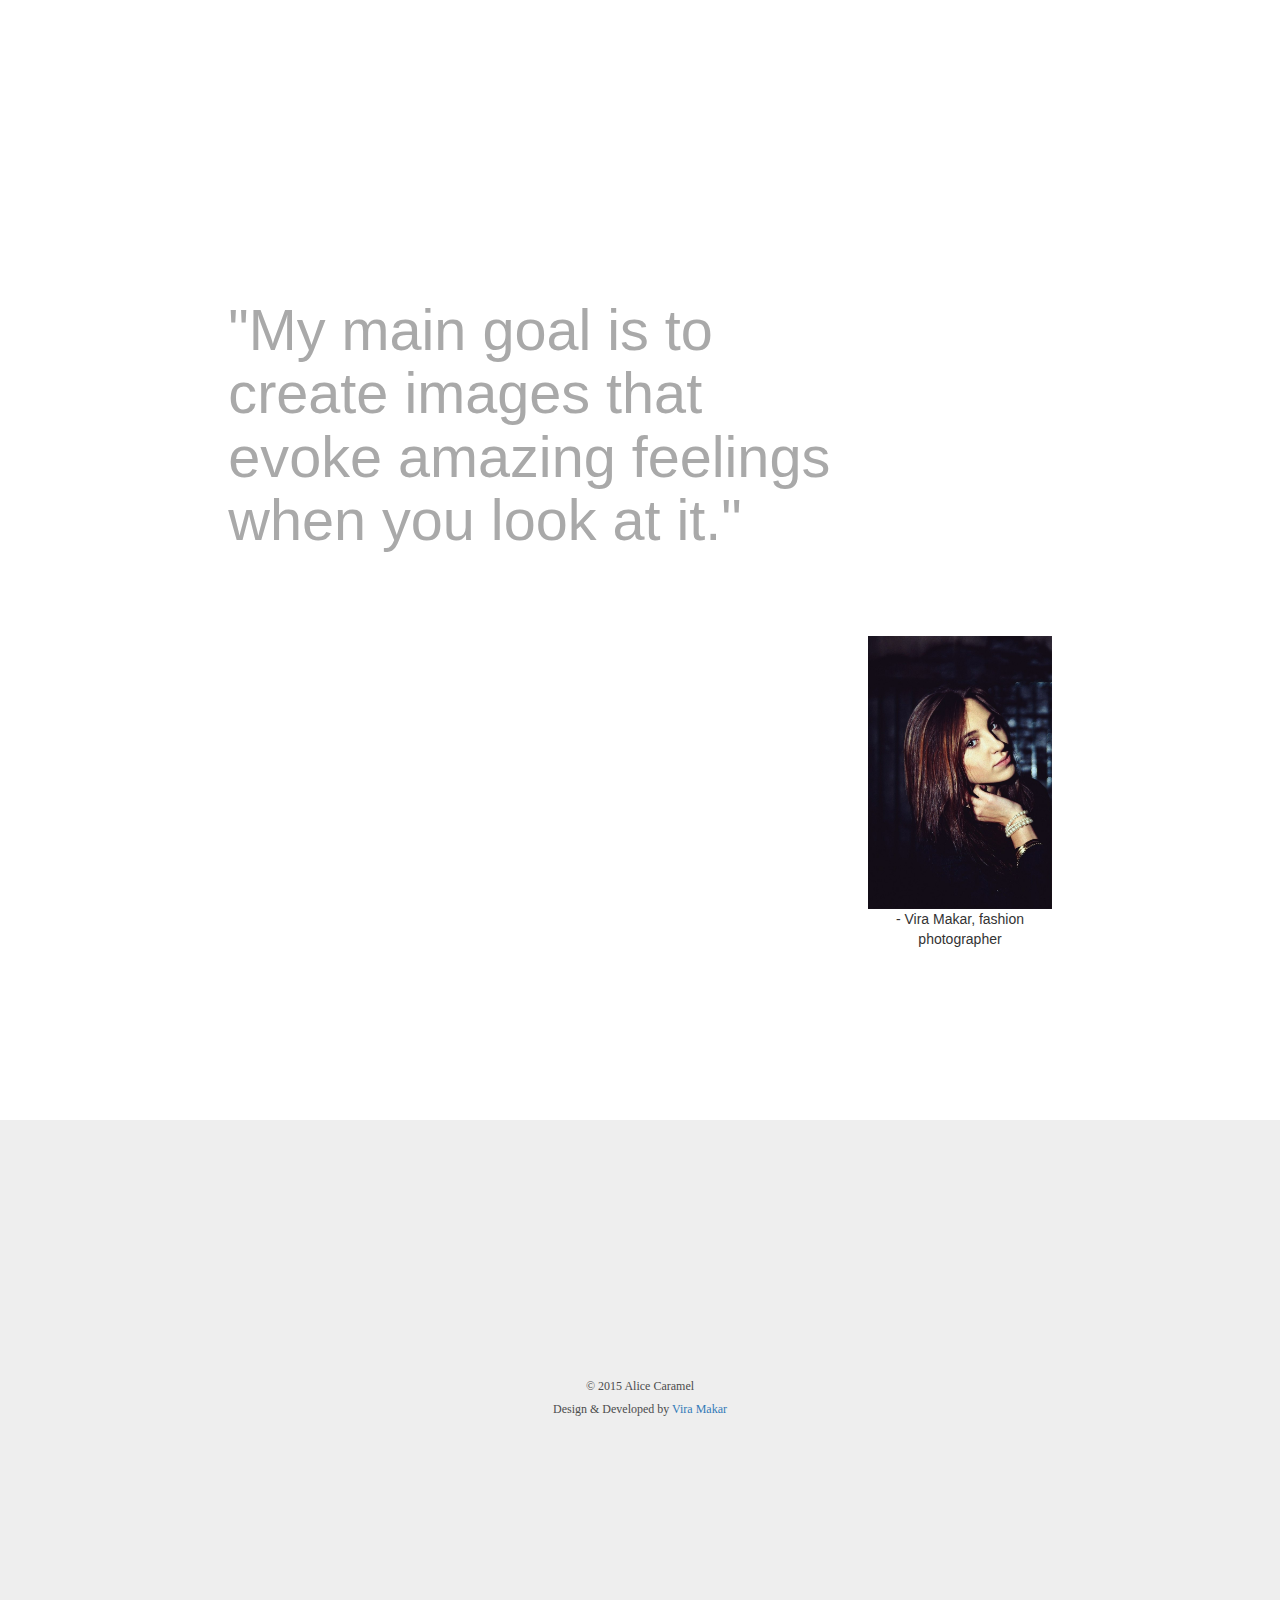
==== commit 2b54f772: "l" ====
--- a/index.html
+++ b/index.html
@@ -44,7 +44,6 @@
         <li><a href="work.html">WORK</a></li>
         <li><a href="about.html">ABOUT</a></li>
         <li><a href="contact.html">CONTACT</a></li>
-          <li><a href="LOCATION.html">LOCATION</a></li> 
       </ul>
     </div>
   </div>
